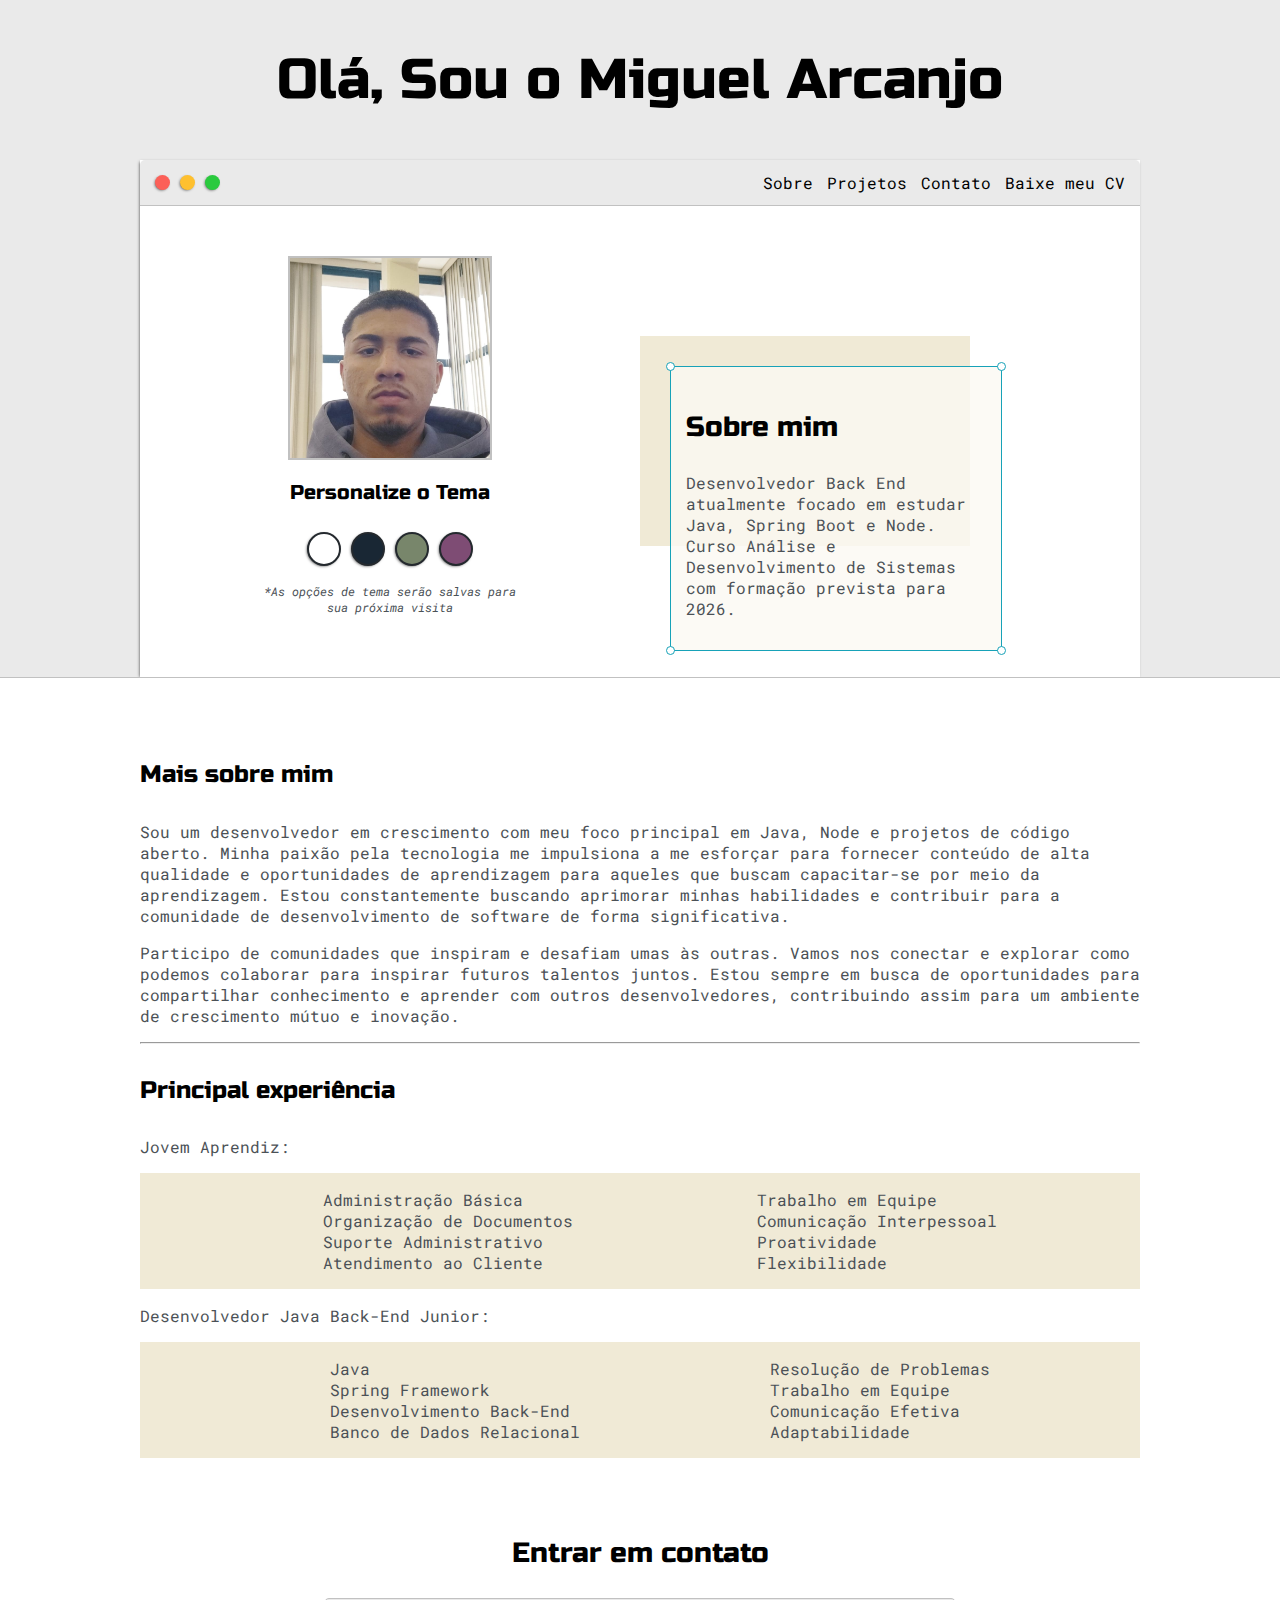
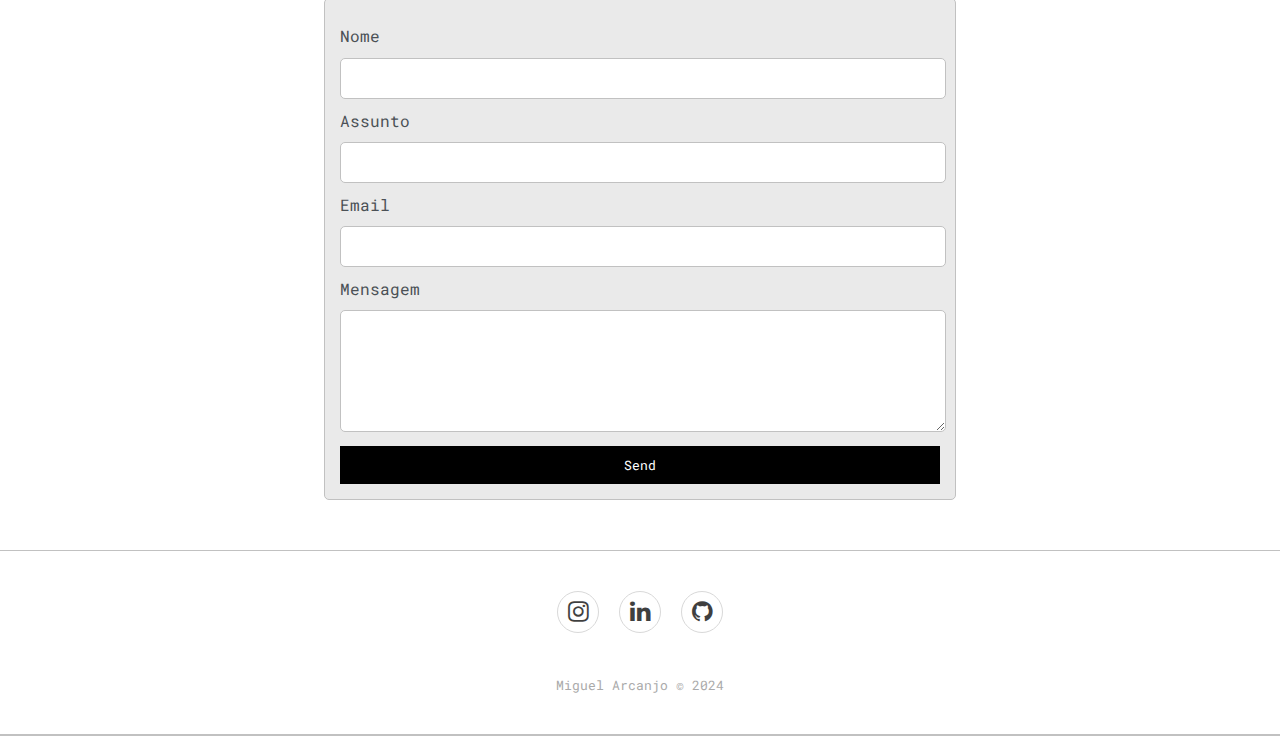
==== index.html @ 1c4c95e6 "portifolio-miguel" ====
<!DOCTYPE html>
<html lang="pt-br">
  <head>
    <title>Portifolio de Miguel</title>

    <meta
      name="description"
      content="Sou Miguel Arcanjo, um entusiasta da Tecnologia da Informação apaixonado por resolver desafios, de Brasil, São Paulo"
    />

    <meta
      name="viewport"
      charset="utf-8"
      content="width=device-width, initial-scale, maximum-scale=1, minimum-scale=1"
    />

    <link
      href="https://fonts.googleapis.com/css2?family=Russo+One&display=swap"
      rel="stylesheet"
    />
    <link
      href="https://fonts.googleapis.com/css2?family=Roboto+Mono:wght@500&family=Russo+One&display=swap"
      rel="stylesheet"
    />
    <link
      rel="stylesheet"
      href="https://cdnjs.cloudflare.com/ajax/libs/font-awesome/4.7.0/css/font-awesome.css"
    />
    <link rel="stylesheet" type="text/css" href="default.css" />
    <link id="theme-style" rel="stylesheet" type="text/css" href="" />
  </head>
  <body>
    <section class="s1">
      <div class="main-container">
        <div class="greeting-wrap">
          <h1>Olá, Sou o Miguel Arcanjo</h1>
        </div>
        <div class="intro-wrapper">
          <div class="nav-wrapper">
            <div class="dots-wrapper">
              <div id="dot-1" class="browser-dot"></div>
              <div id="dot-2" class="browser-dot"></div>
              <div id="dot-3" class="browser-dot"></div>
            </div>
            <ul id="navigation">
              <li><a href="#about-me">Sobre</a></li>
              <li><a href="post.html">Projetos</a></li>
              <li><a href="#contact">Contato</a></li>
              <li><a href="https://drive.google.com/file/d/1M2wW76JsYgZu7Hw4fvVJFkH48J44ClT0/view?usp=drive_link">Baixe meu CV</a></li>
            </ul>
          </div>
          <div class="left-column">
            <img id="profile-pik" src="images/miguel.png" alt="miguel" />
            <h5 style="text-align: center; line-height: 0">
              Personalize o Tema
            </h5>

            <div id="theme-option-wrapper">
              <div data-mode="light" id="light-mode" class="theme-dot"></div>
              <div data-mode="blue" id="blue-mode" class="theme-dot"></div>
              <div data-mode="green" id="green-mode" class="theme-dot"></div>
              <div data-mode="purple" id="purple-mode" class="theme-dot"></div>
            </div>
            <p id="settings-note">
              *As opções de tema serão salvas para<br />
              sua próxima visita
            </p>
          </div>
          <div class="right-column">
            <div id="preview-shadow">
              <div id="preview">
                <div id="corner-tl" class="corner"></div>
                <div id="corner-tr" class="corner"></div>
                <h3>Sobre mim</h3>
                <p>
                  Desenvolvedor Back End atualmente focado em estudar Java, Spring Boot e Node. Curso Análise e Desenvolvimento de Sistemas com formação prevista para 2026.
                </p>
                <div id="corner-br" class="corner"></div>
                <div id="corner-bl" class="corner"></div>
              </div>
            </div>
          </div>
        </div>
      </div>
    </section>
    <section class="s2">
      <div class="main-container">
        <div class="about-wrapper">
          <div class="about-me">
            <h4 id="about-me">Mais sobre mim</h4>
            <p>
              Sou um desenvolvedor em crescimento com meu foco principal em Java, Node e projetos de código aberto. Minha paixão pela tecnologia me impulsiona a me esforçar para fornecer conteúdo de alta qualidade e oportunidades de aprendizagem para aqueles que buscam capacitar-se por meio da aprendizagem. Estou constantemente buscando aprimorar minhas habilidades e contribuir para a comunidade de desenvolvimento de software de forma significativa.
            </p>
            <p>
              Participo de comunidades que inspiram e desafiam umas às outras. Vamos nos conectar e explorar como podemos colaborar para inspirar futuros talentos juntos. Estou sempre em busca de oportunidades para compartilhar conhecimento e aprender com outros desenvolvedores, contribuindo assim para um ambiente de crescimento mútuo e inovação.
            </p>
            <hr />
            <h4>Principal experiência</h4>
            <p>
             Jovem Aprendiz: <a target="_blank" href="" download></a>
            </p>
            <div id="skills">
              <ul>
                <li>Administração Básica</li>
                <li>Organização de Documentos</li>
                <li>Suporte Administrativo</li>
                <li>Atendimento ao Cliente</li>
              </ul>
              <ul>
                <li>Trabalho em Equipe</li>
                <li>Comunicação Interpessoal</li>
                <li>Proatividade</li>
                <li>Flexibilidade</li>
              </ul>
            </div>
            <p>
              Desenvolvedor Java Back-End Junior: <a target="_blank" href="" download></a>
            </p>
            <div id="skills">
              <ul>
                <li>Java</li>
                <li>Spring Framework</li>
                <li>Desenvolvimento Back-End</li>
                <li>Banco de Dados Relacional</li>
              </ul>
              <ul>
                <li>Resolução de Problemas</li>
                <li>Trabalho em Equipe</li>
                <li>Comunicação Efetiva</li>
                <li>Adaptabilidade</li>
              </ul>
            </div>
            
          </div>
        </div>
      </div>

    <section class="s2">
      <div class="main-container">
        <h3 id="contact" style="text-align: center">Entrar em contato</h3>

        <form
        id="contact-form"
        action="https://formspree.io/f/mrgnlyaw"
        method="POST"
        >
          <label>Nome</label>
          <input class="input-field" type="text" name="name" required />
        
          <label>Assunto</label>
          <input class="input-field" type="text" name="subject" />
        
          <label>Email</label>
          <input class="input-field" type="email" name="email" required />
        
          <label>Mensagem</label>
          <textarea class="input-field" name="message"></textarea>
        
          <input id="submit-btn" type="submit" value="Send" />
        </form>
      </div>
    </section>

    <section class="s2">
      <div class="footer-basic">
        <footer>
          <div class="social">
            <a target="_blank" href="https://www.instagram.com/migguel.aa?igsh=MWxiMmh4anJhNXljOQ=="
              ><i class="fa fa-instagram"></i
            ></a>
            <a
              target="_blank"
              href="https://www.linkedin.com/in/miguel-arcanjo-3a477723b/"
              ><i class="fa fa-linkedin"></i
            ></a>
            <a
              target="_blank"
              href="https://github.com/ArcanjoDev7"
              ><i class="fa fa-github"></i
            ></a>
          </div>
          <ul class="list-inline">
            <li class="list-inline-item">
          </ul>
          <p class="copyright">Miguel Arcanjo © 2024</p>
        </footer>
      </div>
    </section>
    <script type="text/javascript" src="script.js"></script>
  </body>
</html>
---- default.css ----
:root{
	--mainColor:#eaeaea;
	--secondaryColor:#fff;

	--borderColor:#c1c1c1;

	--mainText:black;
	--secondaryText:#4b5156;

	--themeDotBorder:#24292e;

	--previewShadow:#f0ead6;
	--previewBg:rgb(251, 249, 243, 0.8);

	--submitBtn: black;

}
html, body{
	padding: 0;
	margin: 0;
}

body *{
	transition: 0.3s;
}

h1, h2, h3, h4, h5, h6, strong{
	color: var(--mainText);
	font-family: 'Russo One', sans-serif;
	font-weight: 500;
}
p, li, span, label, input, textarea{
	color: var(--secondaryText);
	font-family: 'Roboto Mono', monospace;
}

a{
	text-decoration: none;
	color: #17a2b8;
}

ul{
	list-style: none;
}

h1{font-size: 56px;}
h2{font-size: 36px;}
h3{font-size: 28px;}
h4{font-size: 24px;}
h5{font-size: 20px;}
h6{font-size: 16px;}

.s1{
	background-color: var(--mainColor);
	border-bottom: 1px solid var(--borderColor);
	overflow: auto;
}

.s2{
	background-color: var(--secondaryColor);
	border-bottom: 1px solid var(--borderColor);
	overflow: auto;
}
.main-container{
	width: 1000px;
	margin: 0 auto;
}

.greeting-wrap{
	display: grid;
	text-align: center;
	align-content: center;
	min-height: 10em;
}

.intro-wrapper{
	background-color: var(--secondaryColor);
	border: 1px solid var(--borderColor)
	border-radius: 5px 5px 0 0;

	-webkit-box-shadow: 1px 1px 3px -1px rgba(0,0,0,0.75);
	-moz-box-shadow: -1px 1px 3px -1px rgba(0,0,0,0.75);
	box-shadow: -1px 1px 3px -1px rgba(0,0,0,0.75);
	/*box shadow generator*/
	display: grid;
	grid-template-columns: 1fr 1fr;
	grid-template-areas: 
	'nav-wrapper nav-wrapper'
	'left-column right-column'
	;
}

.nav-wrapper{
	grid-area: nav-wrapper;
	border-bottom: 1px solid var(--borderColor);
	display: flex;
	border-radius: 5px 5px 0 0;
	justify-content: space-between;
	align-items: center;
	background-color: var(--mainColor)
}

#navigation a{
	color: var(--mainText)
}

.dots-wrapper{
	display: flex;
	padding: 10px;
}

.browser-dot{
	background-color: black;
	height: 15px;
	width: 15px;
	border-radius: 50%;
	margin: 5px;
	-webkit-box-shadow: 1px 1px 3px -1px rgba(0,0,0,0.75);
	-moz-box-shadow: -1px 1px 3px -1px rgba(0,0,0,0.75);
	box-shadow: -1px 1px 3px -1px rgba(0,0,0,0.75);
}

#dot-1{
	background-color: #fc6058;
}

#dot-2{
	background-color: #fec02f;
}

#dot-3{
	background-color: #2aca3e;
}

#navigation{
	margin: 0;
	padding: 10px;
}

#navigation li{
	display: inline-block;
	margin-right: 5px;
	margin-left: 5px;  
}

.left-column{
	grid-area: left-column;
	padding-top: 50px;
	padding-bottom: 50px;
}

#profile-pik{
	display: block;
	margin: 0 auto;
	height: 200px;
	width: 200px;
	object-fit: cover;
	border: 2px solid var(--borderColor)
}

#theme-option-wrapper{
	display: flex;
	justify-content: center;
}

.theme-dot{
	height: 30px;
	width: 30px;
	background-color: black;
	border-radius: 50%;
	margin: 5px;
	border: 2px solid var(--themeDotBorder); 

	-webkit-box-shadow: 1px 1px 3px -1px rgba(0,0,0,0.75);
	-moz-box-shadow: -1px 1px 3px -1px rgba(0,0,0,0.75);
	box-shadow: -1px 1px 3px -1px rgba(0,0,0,0.75);
	cursor: pointer;
}

.theme-dot:hover{
	border-width: 5px;
}

#light-mode{
	background-color: #fff;
}

#blue-mode{
	background-color: #192734;
}

#green-mode{
	background-color: #78866b;
}

#purple-mode{
	background-color: #7e4c74;
}

#settings-note{
	font-size: 12px;
	font-style: italic;
	text-align: center;
}

.right-column{
	grid-area: right-column;
	display: grid;
	align-content: center;
	padding-top: 50px;
	padding-bottom: 50px;
}

#preview{
	width: 300px;
	border: 1.5px solid #17a2b8;
	background-color: var(--previewBg);
	padding: 15px;
	position: relative;
}

#preview-shadow{
	background-color: var(--previewShadow);
	width: 300px;
	height: 180px;
	padding-left: 30px;
	padding-top: 30px;
}

.corner{
	width: 7px;
	height: 7px;
	border-radius: 50%;
	border: 1.5px solid #17a2b8;
	background-color: #fff;
	position: absolute;
}

#corner-tl{
	top: -5px;
	left: -5px;
}

#corner-tr{
	top: -5px;
	right: -5px;
}

#corner-br{
	bottom: -5px;
	right: -5px;
}

#corner-bl{
	bottom: -5px;
	left: -5px;
}

.about-wrapper{
	display: grid;
	grid-template-columns: repeat(auto-fit, minmax(320px, 1fr)); 
	padding-bottom: 50px;
	padding-top: 50px;
	gap:100px;
}

#skills{
	display: flex;
	justify-content: space-evenly;
	background-color: var(--previewShadow);
}

.social-links{
	display: grid;
	align-content: center;
	text-align: center;
}

#social-image{
	width: 100%;
}

.post-wrapper{
	display: grid;
	grid-template-columns: repeat(auto-fit, 320px);
	gap: 20px;
	justify-content: center;
	padding-top: 50px;
	padding-bottom: 50px;
}

.post{
	border:1px solid var(--borderColor);
	-webkit-box-shadow: 1px 1px 3px -1px rgba(0,0,0,0.75);
	-moz-box-shadow: -1px 1px 3px -1px rgba(0,0,0,0.75);
	box-shadow: -1px 1px 3px -1px rgba(0,0,0,0.75);
}

.post-preview{
	background-color: #fff;
	padding: 15px;
}

.post-title{
	color: black;
	margin: 0;
}

.post-intro{
	color: #4b5156;
	font-size: 14px;
	white-space: nowrap;
    overflow: hidden !important;
    text-overflow: ellipsis;
}

.thumbnail{
	width: 100%;
	height: 180px;
	display: block;
	object-fit: cover;
}

#contact-form{
	display: block;
	max-width: 600px;
	margin: 0 auto;
	border: 1px solid var(--borderColor);
	padding: 15px;
	border-radius: 5px;
	background-color: var(--mainColor);
	margin-bottom: 50px;
}

#contact-form label{
	line-height: 2.7em;
}

#contact-form textarea{
	min-height: 100px;
	font-size: 14px;
}

.input-field{
	width: 100%;
	padding-top: 10px;
	padding-bottom:10px; 
	background-color: var(--secondaryColor);
	border-radius: 5px;
	border:1px solid var(--borderColor);
	font-size: 14px;
}

#submit-btn{
	margin-top: 10px;
	width: 100%;
	padding-top: 10px;
	padding-bottom: 10px;
	color: #fff;
	background-color: var(--submitBtn);
	border:none;
}

@media screen and (max-width: 1000px){
	.main-container{
		width: 95%;
	}
}

@media screen and (max-width: 800px){
	.intro-wrapper{
		grid-template-columns: 1fr;
		grid-template-areas: 
		'nav-wrapper'
		'left-column'
		'right-column'
		;
	}
	.right-column{
		justify-content: center;
	}
}
/*------Footer------*/
.footer-basic {
	padding:40px 0;
  }
  
  .footer-basic ul {
	padding:0;
	list-style:none;
	text-align:center;
	font-size:18px;
	line-height:1.6;
	margin-bottom:0;
  }
  
  .footer-basic li {
	padding:0 10px;
  }
  
  .footer-basic ul a {
	color:inherit;
	text-decoration:none;
	opacity:0.8;
  }
  
  .footer-basic ul a:hover {
	opacity:1;
  }
  
  .footer-basic .social {
	text-align:center;
	padding-bottom:25px;
  }
  
  .footer-basic .social > a {
	font-size:24px;
	width:40px;
	height:40px;
	line-height:40px;
	display:inline-block;
	text-align:center;
	border-radius:50%;
	border:1px solid #ccc;
	margin:0 8px;
	color:inherit;
	opacity:0.75;
  }
 
  .footer-basic .social > a:hover {
	opacity:0.9;
  }
  
  .footer-basic .copyright {
	margin-top:15px;
	text-align:center;
	font-size:13px;
	color:#aaa;
	margin-bottom:0;
  }
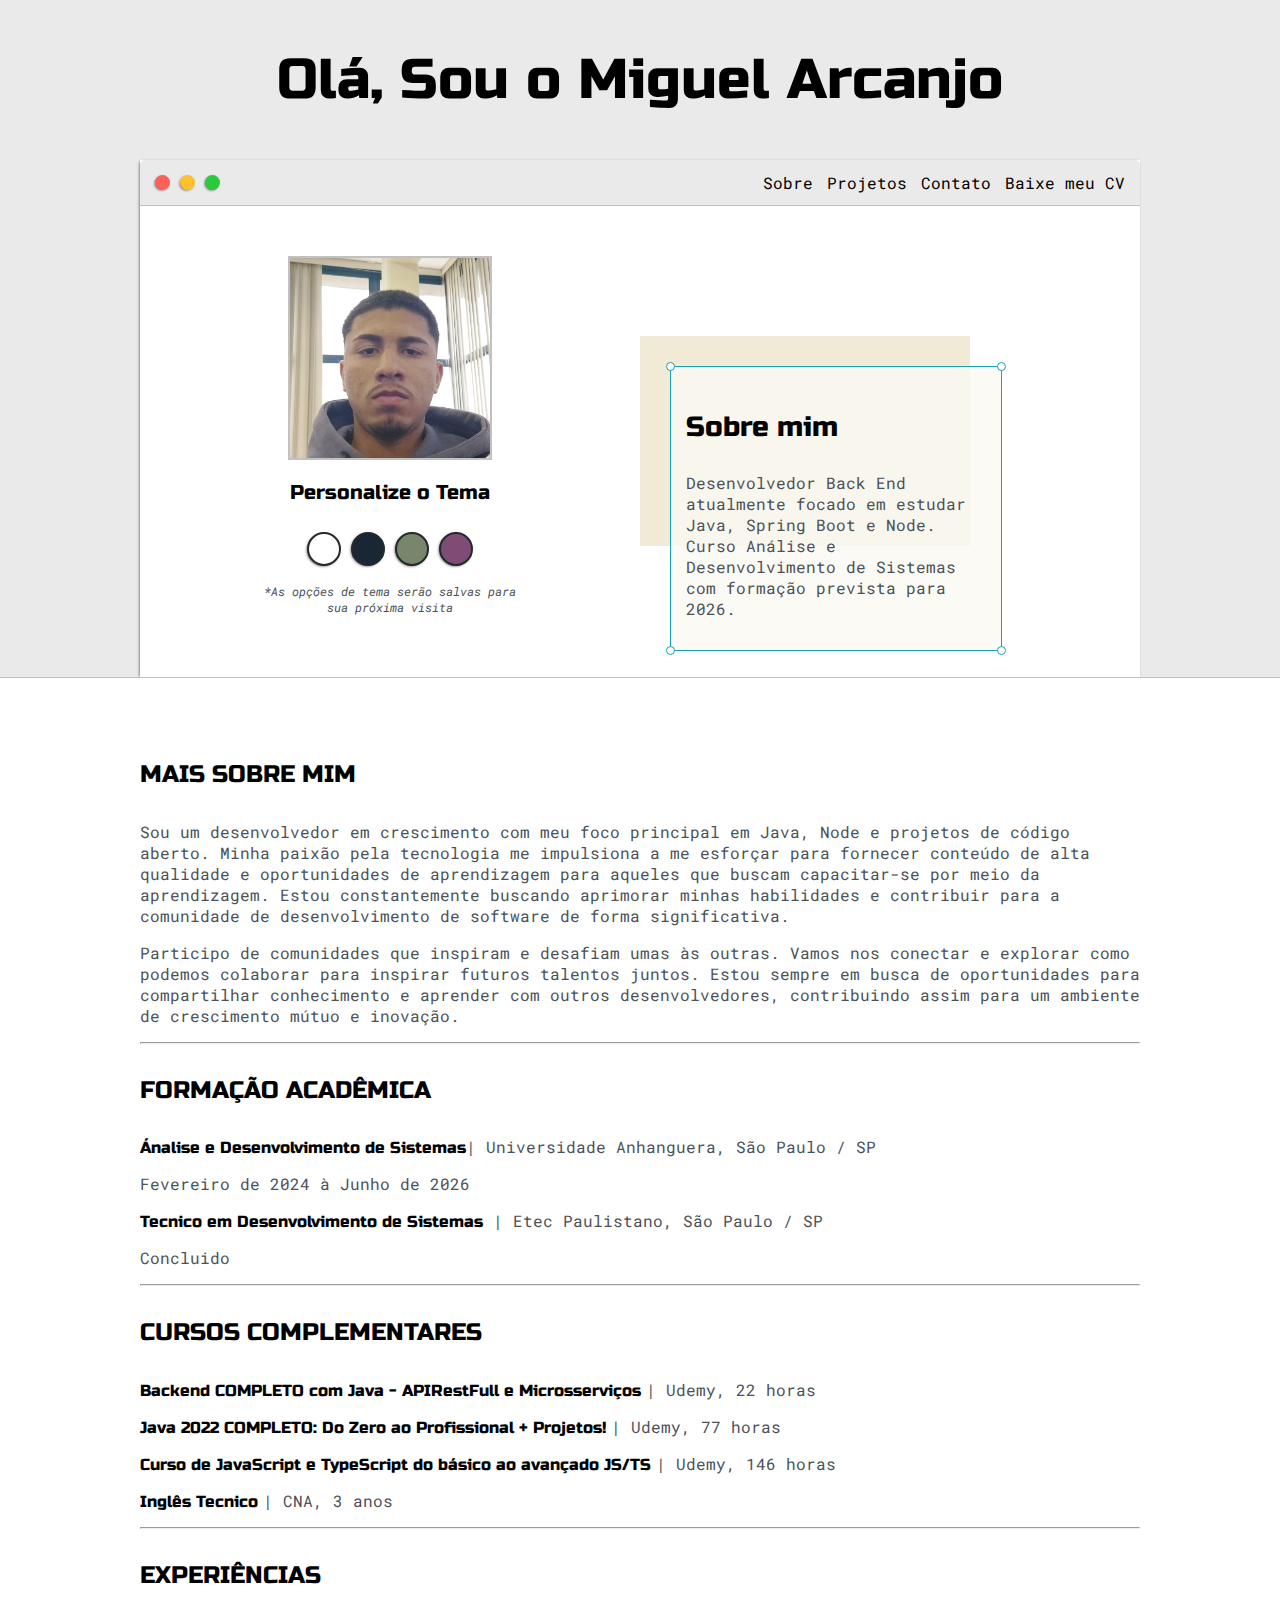
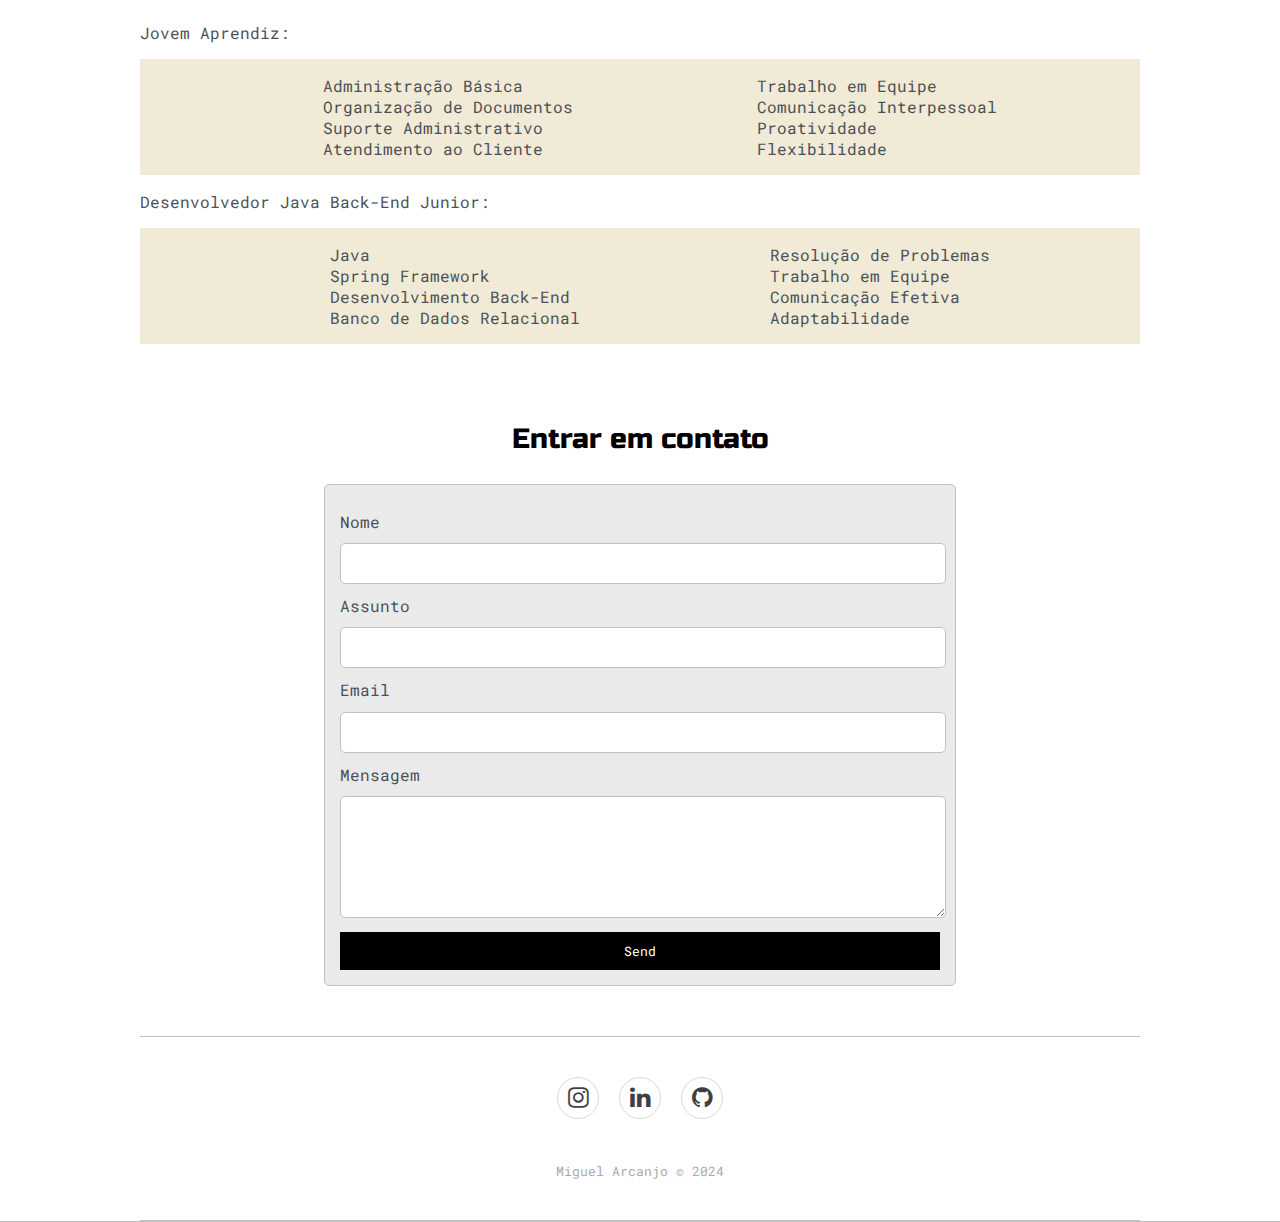
==== commit 492bb5e2: "atualização de cursos complementarios" ====
--- a/index.html
+++ b/index.html
@@ -87,7 +87,7 @@
       <div class="main-container">
         <div class="about-wrapper">
           <div class="about-me">
-            <h4 id="about-me">Mais sobre mim</h4>
+            <h4 id="about-me">MAIS SOBRE MIM</h4>
             <p>
               Sou um desenvolvedor em crescimento com meu foco principal em Java, Node e projetos de código aberto. Minha paixão pela tecnologia me impulsiona a me esforçar para fornecer conteúdo de alta qualidade e oportunidades de aprendizagem para aqueles que buscam capacitar-se por meio da aprendizagem. Estou constantemente buscando aprimorar minhas habilidades e contribuir para a comunidade de desenvolvimento de software de forma significativa.
             </p>
@@ -95,7 +95,38 @@
               Participo de comunidades que inspiram e desafiam umas às outras. Vamos nos conectar e explorar como podemos colaborar para inspirar futuros talentos juntos. Estou sempre em busca de oportunidades para compartilhar conhecimento e aprender com outros desenvolvedores, contribuindo assim para um ambiente de crescimento mútuo e inovação.
             </p>
             <hr />
-            <h4>Principal experiência</h4>
+            <div class="about-me">
+              <h4 id="about-me">FORMAÇÃO ACADÊMICA</h4>
+              <div><p><strong>Ánalise e Desenvolvimento de Sistemas</strong>| Universidade Anhanguera,
+                São Paulo / SP</p>
+              </div>
+              <div><p>Fevereiro de 2024 à Junho de 2026</p></div>
+              <div><p><strong>Tecnico em Desenvolvimento de Sistemas</strong> | Etec Paulistano,
+                São Paulo / SP</p>
+              </div>
+              <div><p>Concluido</p></div>
+              <hr />
+
+              <h4 id="about-me">CURSOS COMPLEMENTARES</h4>
+              <div><p><strong>Backend COMPLETO com Java - APIRestFull e Microsserviços
+              </strong>| Udemy,
+              22 horas</p>
+              </div>
+              <div><p><strong>Java 2022 COMPLETO: Do Zero ao Profissional + Projetos!
+              </strong> | Udemy,
+              77 horas</p>
+              </div>
+              <div><p><strong>Curso de JavaScript e TypeScript do básico ao avançado JS/TS
+              </strong> | Udemy,
+              146 horas</p>
+              </div>
+              <div><p><strong>Inglês Tecnico
+              </strong> | CNA,
+              3 anos</p>
+              </div>
+              <hr />
+
+            <h4>EXPERIÊNCIAS</h4>
             <p>
              Jovem Aprendiz: <a target="_blank" href="" download></a>
             </p>
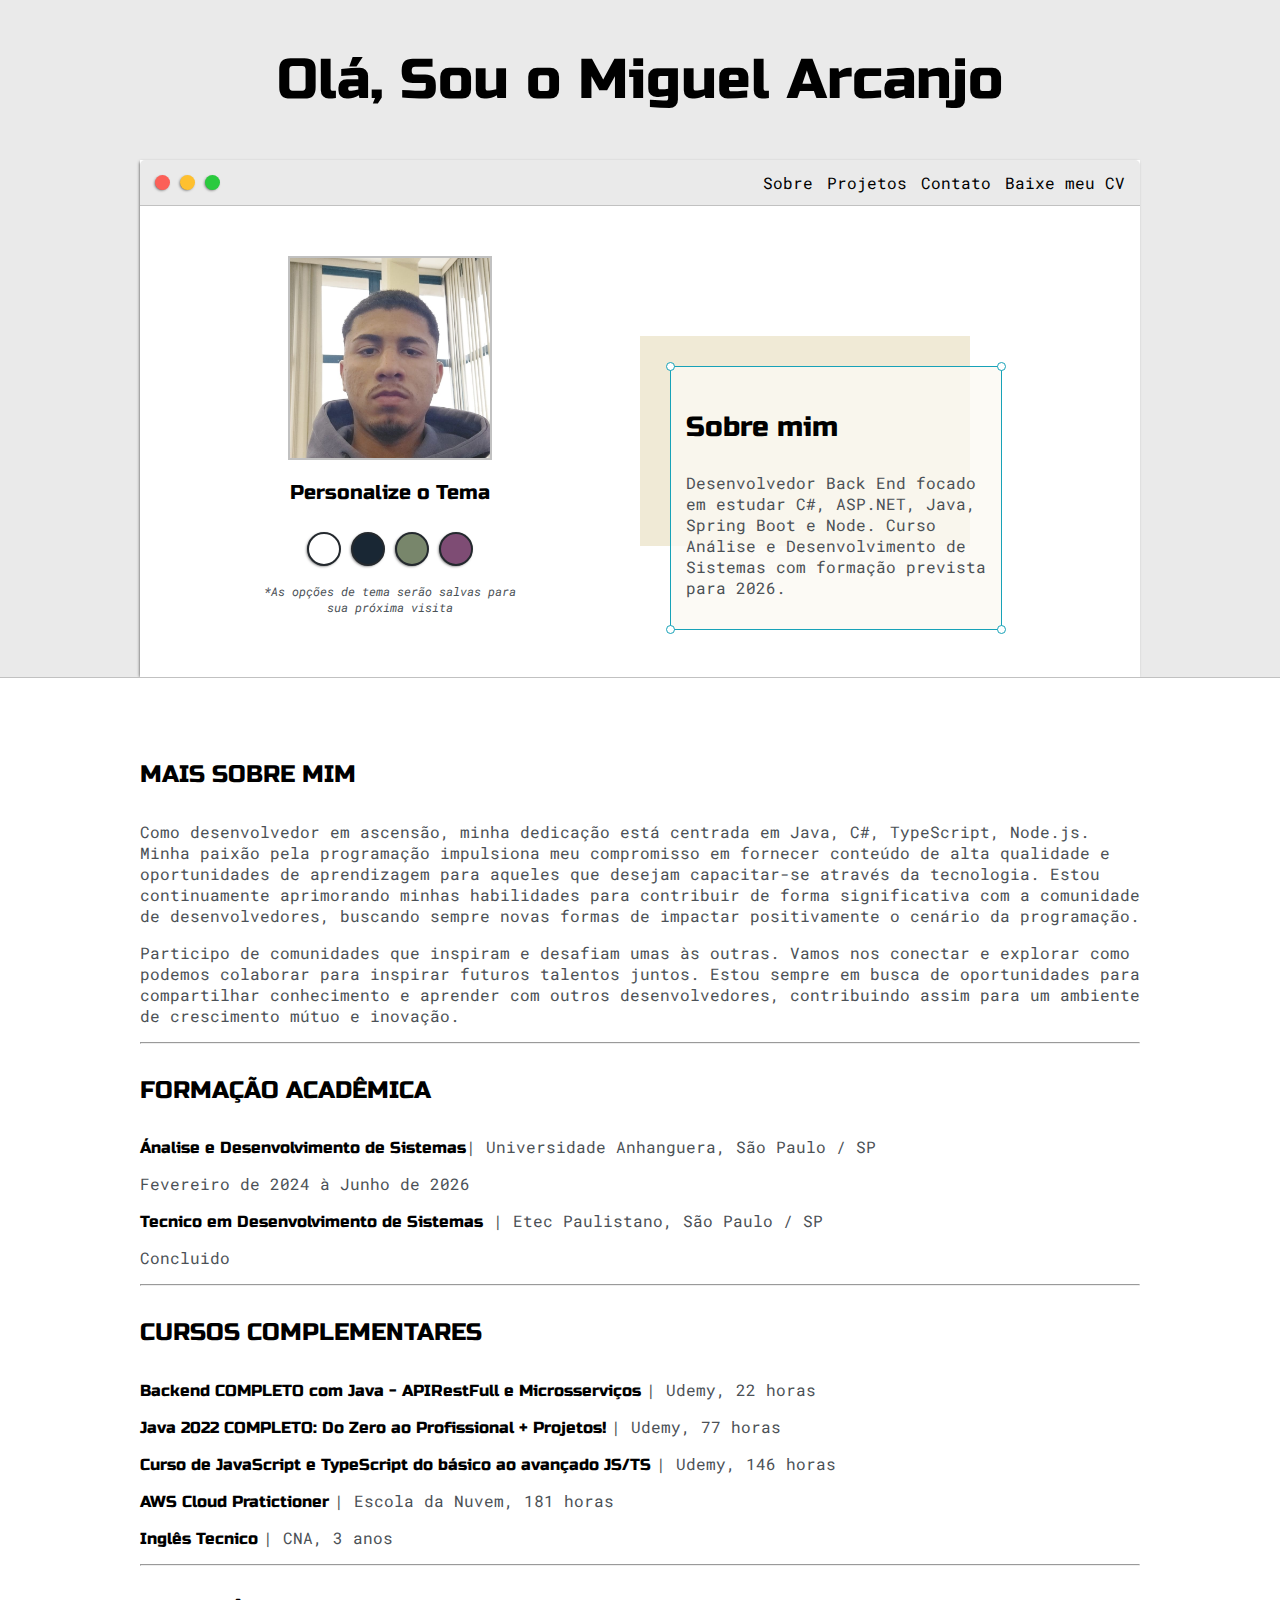
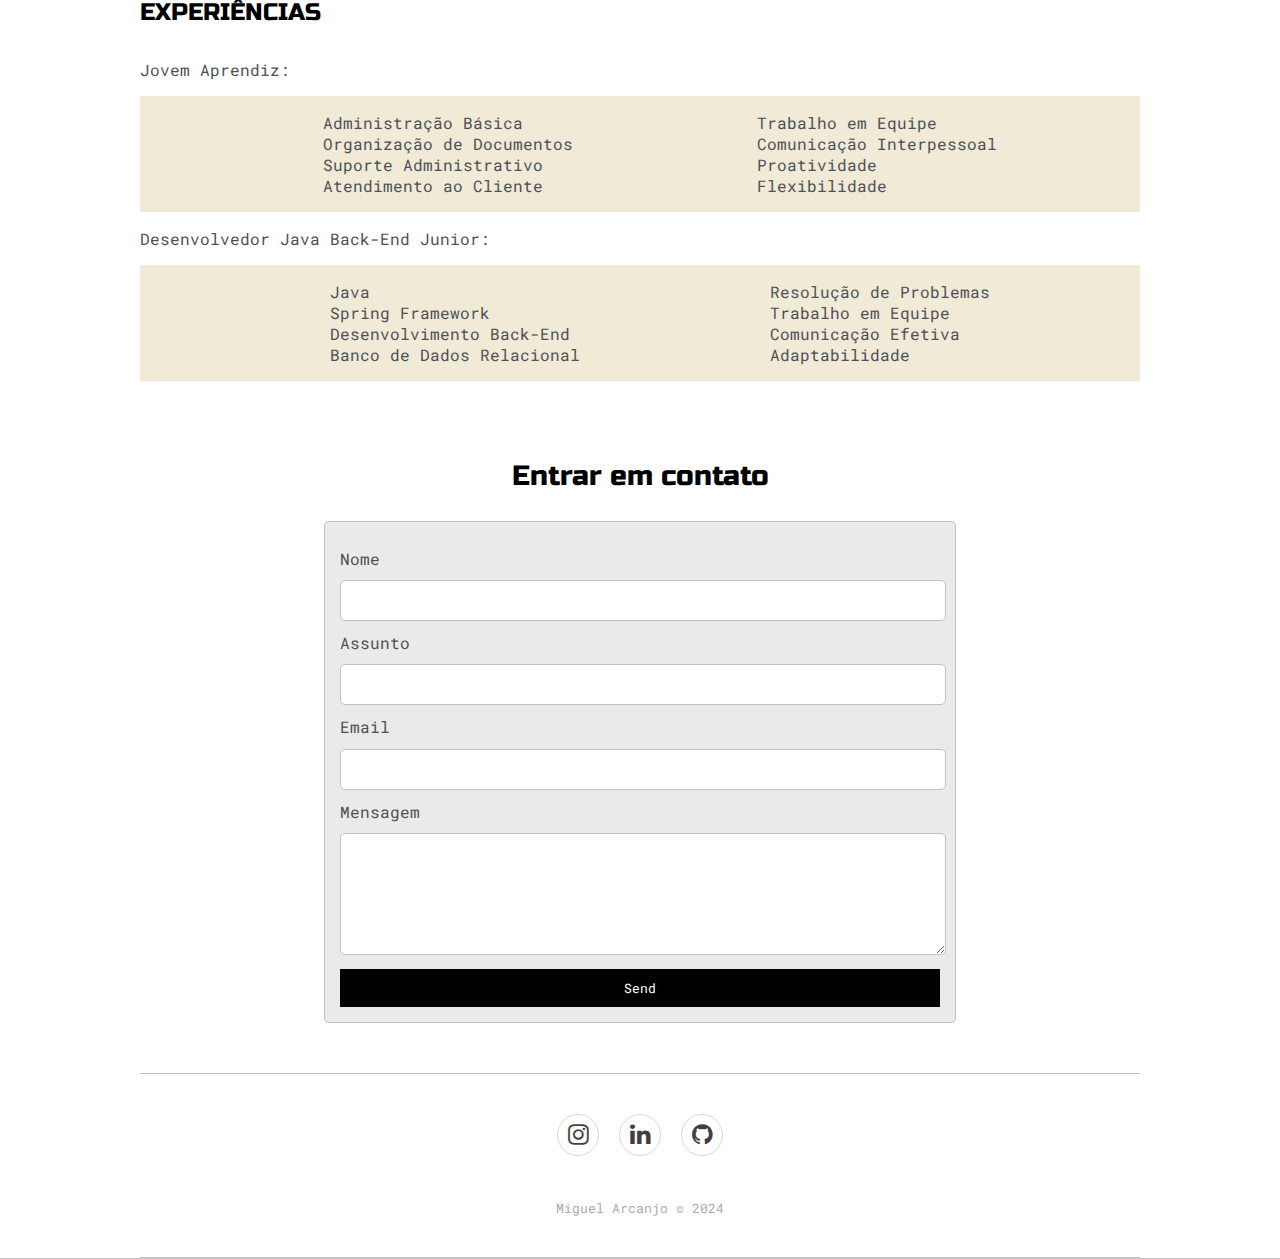
==== commit ac9aa2c9: "melhorias e detalhes" ====
--- a/index.html
+++ b/index.html
@@ -1,134 +1,147 @@
 <!DOCTYPE html>
 <html lang="pt-br">
-  <head>
-    <title>Portifolio de Miguel</title>
-
-    <meta
-      name="description"
-      content="Sou Miguel Arcanjo, um entusiasta da Tecnologia da Informação apaixonado por resolver desafios, de Brasil, São Paulo"
-    />
-
-    <meta
-      name="viewport"
-      charset="utf-8"
-      content="width=device-width, initial-scale, maximum-scale=1, minimum-scale=1"
-    />
-
-    <link
-      href="https://fonts.googleapis.com/css2?family=Russo+One&display=swap"
-      rel="stylesheet"
-    />
-    <link
-      href="https://fonts.googleapis.com/css2?family=Roboto+Mono:wght@500&family=Russo+One&display=swap"
-      rel="stylesheet"
-    />
-    <link
-      rel="stylesheet"
-      href="https://cdnjs.cloudflare.com/ajax/libs/font-awesome/4.7.0/css/font-awesome.css"
-    />
-    <link rel="stylesheet" type="text/css" href="default.css" />
-    <link id="theme-style" rel="stylesheet" type="text/css" href="" />
-  </head>
-  <body>
-    <section class="s1">
-      <div class="main-container">
-        <div class="greeting-wrap">
-          <h1>Olá, Sou o Miguel Arcanjo</h1>
-        </div>
-        <div class="intro-wrapper">
-          <div class="nav-wrapper">
-            <div class="dots-wrapper">
-              <div id="dot-1" class="browser-dot"></div>
-              <div id="dot-2" class="browser-dot"></div>
-              <div id="dot-3" class="browser-dot"></div>
-            </div>
-            <ul id="navigation">
-              <li><a href="#about-me">Sobre</a></li>
-              <li><a href="post.html">Projetos</a></li>
-              <li><a href="#contact">Contato</a></li>
-              <li><a href="https://drive.google.com/file/d/1M2wW76JsYgZu7Hw4fvVJFkH48J44ClT0/view?usp=drive_link">Baixe meu CV</a></li>
-            </ul>
-          </div>
-          <div class="left-column">
-            <img id="profile-pik" src="images/miguel.png" alt="miguel" />
-            <h5 style="text-align: center; line-height: 0">
-              Personalize o Tema
-            </h5>
-
-            <div id="theme-option-wrapper">
-              <div data-mode="light" id="light-mode" class="theme-dot"></div>
-              <div data-mode="blue" id="blue-mode" class="theme-dot"></div>
-              <div data-mode="green" id="green-mode" class="theme-dot"></div>
-              <div data-mode="purple" id="purple-mode" class="theme-dot"></div>
-            </div>
-            <p id="settings-note">
-              *As opções de tema serão salvas para<br />
-              sua próxima visita
-            </p>
-          </div>
-          <div class="right-column">
-            <div id="preview-shadow">
-              <div id="preview">
-                <div id="corner-tl" class="corner"></div>
-                <div id="corner-tr" class="corner"></div>
-                <h3>Sobre mim</h3>
-                <p>
-                  Desenvolvedor Back End atualmente focado em estudar Java, Spring Boot e Node. Curso Análise e Desenvolvimento de Sistemas com formação prevista para 2026.
-                </p>
-                <div id="corner-br" class="corner"></div>
-                <div id="corner-bl" class="corner"></div>
-              </div>
-            </div>
-          </div>
-        </div>
+
+<head>
+  <title>Portifolio de Miguel</title>
+
+  <meta name="description"
+    content="Sou Miguel Arcanjo, um entusiasta da Tecnologia da Informação apaixonado por resolver desafios, de Brasil, São Paulo" />
+
+  <meta name="viewport" charset="utf-8" content="width=device-width, initial-scale, maximum-scale=1, minimum-scale=1" />
+
+  <link href="https://fonts.googleapis.com/css2?family=Russo+One&display=swap" rel="stylesheet" />
+  <link href="https://fonts.googleapis.com/css2?family=Roboto+Mono:wght@500&family=Russo+One&display=swap"
+    rel="stylesheet" />
+  <link rel="stylesheet" href="https://cdnjs.cloudflare.com/ajax/libs/font-awesome/4.7.0/css/font-awesome.css" />
+  <link rel="stylesheet" type="text/css" href="default.css" />
+  <link id="theme-style" rel="stylesheet" type="text/css" href="" />
+</head>
+
+<body>
+  <section class="s1">
+    <div class="main-container">
+      <div class="greeting-wrap">
+        <h1>Olá, Sou o Miguel Arcanjo</h1>
       </div>
-    </section>
-    <section class="s2">
-      <div class="main-container">
-        <div class="about-wrapper">
+      <div class="intro-wrapper">
+        <div class="nav-wrapper">
+          <div class="dots-wrapper">
+            <div id="dot-1" class="browser-dot"></div>
+            <div id="dot-2" class="browser-dot"></div>
+            <div id="dot-3" class="browser-dot"></div>
+          </div>
+          <ul id="navigation">
+            <li><a href="#about-me">Sobre</a></li>
+            <li><a href="post.html">Projetos</a></li>
+            <li><a href="#contact">Contato</a></li>
+            <li><a href="https://drive.google.com/file/d/1mJJMy4lzLRPpBZwhTYYZC_dVr-5gqg54/view?usp=drive_link">Baixe
+                meu CV</a></li>
+          </ul>
+        </div>
+        <div class="left-column">
+          <img id="profile-pik" src="images/miguel.png" alt="miguel" />
+          <h5 style="text-align: center; line-height: 0">
+            Personalize o Tema
+          </h5>
+
+          <div id="theme-option-wrapper">
+            <div data-mode="light" id="light-mode" class="theme-dot"></div>
+            <div data-mode="blue" id="blue-mode" class="theme-dot"></div>
+            <div data-mode="green" id="green-mode" class="theme-dot"></div>
+            <div data-mode="purple" id="purple-mode" class="theme-dot"></div>
+          </div>
+          <p id="settings-note">
+            *As opções de tema serão salvas para<br />
+            sua próxima visita
+          </p>
+        </div>
+        <div class="right-column">
+          <div id="preview-shadow">
+            <div id="preview">
+              <div id="corner-tl" class="corner"></div>
+              <div id="corner-tr" class="corner"></div>
+              <h3>Sobre mim</h3>
+              <p>
+                Desenvolvedor Back End focado em estudar C#, ASP.NET, Java, Spring Boot e Node. Curso Análise e
+                Desenvolvimento de
+                Sistemas com formação prevista para 2026.
+              </p>
+              <div id="corner-br" class="corner"></div>
+              <div id="corner-bl" class="corner"></div>
+            </div>
+          </div>
+        </div>
+      </div>
+    </div>
+  </section>
+  <section class="s2">
+    <div class="main-container">
+      <div class="about-wrapper">
+        <div class="about-me">
+          <h4 id="about-me">MAIS SOBRE MIM</h4>
+          <p>
+            Como desenvolvedor em ascensão, minha dedicação está centrada em Java, C#, TypeScript, Node.js. Minha paixão
+            pela programação impulsiona meu compromisso em fornecer conteúdo de alta qualidade e oportunidades de
+            aprendizagem para aqueles que desejam capacitar-se através da tecnologia. Estou
+            continuamente aprimorando minhas habilidades para contribuir de forma significativa com a comunidade de
+            desenvolvedores, buscando sempre novas formas de impactar positivamente o cenário da programação.
+          </p>
+          <p>
+            Participo de comunidades que inspiram e desafiam umas às outras. Vamos nos conectar e explorar como podemos
+            colaborar para inspirar futuros talentos juntos. Estou sempre em busca de oportunidades para compartilhar
+            conhecimento e aprender com outros desenvolvedores, contribuindo assim para um ambiente de crescimento mútuo
+            e inovação.
+          </p>
+          <hr />
           <div class="about-me">
-            <h4 id="about-me">MAIS SOBRE MIM</h4>
-            <p>
-              Sou um desenvolvedor em crescimento com meu foco principal em Java, Node e projetos de código aberto. Minha paixão pela tecnologia me impulsiona a me esforçar para fornecer conteúdo de alta qualidade e oportunidades de aprendizagem para aqueles que buscam capacitar-se por meio da aprendizagem. Estou constantemente buscando aprimorar minhas habilidades e contribuir para a comunidade de desenvolvimento de software de forma significativa.
-            </p>
-            <p>
-              Participo de comunidades que inspiram e desafiam umas às outras. Vamos nos conectar e explorar como podemos colaborar para inspirar futuros talentos juntos. Estou sempre em busca de oportunidades para compartilhar conhecimento e aprender com outros desenvolvedores, contribuindo assim para um ambiente de crescimento mútuo e inovação.
-            </p>
+            <h4 id="about-me">FORMAÇÃO ACADÊMICA</h4>
+            <div>
+              <p><strong>Ánalise e Desenvolvimento de Sistemas</strong>| Universidade Anhanguera,
+                São Paulo / SP</p>
+            </div>
+            <div>
+              <p>Fevereiro de 2024 à Junho de 2026</p>
+            </div>
+            <div>
+              <p><strong>Tecnico em Desenvolvimento de Sistemas</strong> | Etec Paulistano,
+                São Paulo / SP</p>
+            </div>
+            <div>
+              <p>Concluido</p>
+            </div>
             <hr />
-            <div class="about-me">
-              <h4 id="about-me">FORMAÇÃO ACADÊMICA</h4>
-              <div><p><strong>Ánalise e Desenvolvimento de Sistemas</strong>| Universidade Anhanguera,
-                São Paulo / SP</p>
-              </div>
-              <div><p>Fevereiro de 2024 à Junho de 2026</p></div>
-              <div><p><strong>Tecnico em Desenvolvimento de Sistemas</strong> | Etec Paulistano,
-                São Paulo / SP</p>
-              </div>
-              <div><p>Concluido</p></div>
-              <hr />
-
-              <h4 id="about-me">CURSOS COMPLEMENTARES</h4>
-              <div><p><strong>Backend COMPLETO com Java - APIRestFull e Microsserviços
-              </strong>| Udemy,
-              22 horas</p>
-              </div>
-              <div><p><strong>Java 2022 COMPLETO: Do Zero ao Profissional + Projetos!
-              </strong> | Udemy,
-              77 horas</p>
-              </div>
-              <div><p><strong>Curso de JavaScript e TypeScript do básico ao avançado JS/TS
-              </strong> | Udemy,
-              146 horas</p>
-              </div>
-              <div><p><strong>Inglês Tecnico
-              </strong> | CNA,
-              3 anos</p>
-              </div>
-              <hr />
+
+            <h4 id="about-me">CURSOS COMPLEMENTARES</h4>
+            <div>
+              <p><strong>Backend COMPLETO com Java - APIRestFull e Microsserviços
+                </strong>| Udemy,
+                22 horas</p>
+            </div>
+            <div>
+              <p><strong>Java 2022 COMPLETO: Do Zero ao Profissional + Projetos!
+                </strong> | Udemy,
+                77 horas</p>
+            </div>
+            <div>
+              <p><strong>Curso de JavaScript e TypeScript do básico ao avançado JS/TS
+                </strong> | Udemy,
+                146 horas</p>
+            </div>
+            <div>
+              <p><strong>AWS Cloud Pratictioner
+                </strong> | Escola da Nuvem,
+                181 horas</p>
+            </div>
+            <div>
+              <p><strong>Inglês Tecnico
+                </strong> | CNA,
+                3 anos</p>
+            </div>
+            <hr />
 
             <h4>EXPERIÊNCIAS</h4>
             <p>
-             Jovem Aprendiz: <a target="_blank" href="" download></a>
+              Jovem Aprendiz: <a target="_blank" href="" download></a>
             </p>
             <div id="skills">
               <ul>
@@ -161,62 +174,51 @@
                 <li>Adaptabilidade</li>
               </ul>
             </div>
-            
+
           </div>
         </div>
       </div>
 
-    <section class="s2">
-      <div class="main-container">
-        <h3 id="contact" style="text-align: center">Entrar em contato</h3>
-
-        <form
-        id="contact-form"
-        action="https://formspree.io/f/mrgnlyaw"
-        method="POST"
-        >
-          <label>Nome</label>
-          <input class="input-field" type="text" name="name" required />
-        
-          <label>Assunto</label>
-          <input class="input-field" type="text" name="subject" />
-        
-          <label>Email</label>
-          <input class="input-field" type="email" name="email" required />
-        
-          <label>Mensagem</label>
-          <textarea class="input-field" name="message"></textarea>
-        
-          <input id="submit-btn" type="submit" value="Send" />
-        </form>
-      </div>
-    </section>
-
-    <section class="s2">
-      <div class="footer-basic">
-        <footer>
-          <div class="social">
-            <a target="_blank" href="https://www.instagram.com/migguel.aa?igsh=MWxiMmh4anJhNXljOQ=="
-              ><i class="fa fa-instagram"></i
-            ></a>
-            <a
-              target="_blank"
-              href="https://www.linkedin.com/in/miguel-arcanjo-3a477723b/"
-              ><i class="fa fa-linkedin"></i
-            ></a>
-            <a
-              target="_blank"
-              href="https://github.com/ArcanjoDev7"
-              ><i class="fa fa-github"></i
-            ></a>
-          </div>
-          <ul class="list-inline">
-            <li class="list-inline-item">
-          </ul>
-          <p class="copyright">Miguel Arcanjo © 2024</p>
-        </footer>
-      </div>
-    </section>
-    <script type="text/javascript" src="script.js"></script>
-  </body>
-</html>
+      <section class="s2">
+        <div class="main-container">
+          <h3 id="contact" style="text-align: center">Entrar em contato</h3>
+
+          <form id="contact-form" action="https://formspree.io/f/mrgnlyaw" method="POST">
+            <label>Nome</label>
+            <input class="input-field" type="text" name="name" required />
+
+            <label>Assunto</label>
+            <input class="input-field" type="text" name="subject" />
+
+            <label>Email</label>
+            <input class="input-field" type="email" name="email" required />
+
+            <label>Mensagem</label>
+            <textarea class="input-field" name="message"></textarea>
+
+            <input id="submit-btn" type="submit" value="Send" />
+          </form>
+        </div>
+      </section>
+
+      <section class="s2">
+        <div class="footer-basic">
+          <footer>
+            <div class="social">
+              <a target="_blank" href="https://www.instagram.com/migguel.aa?igsh=MWxiMmh4anJhNXljOQ=="><i
+                  class="fa fa-instagram"></i></a>
+              <a target="_blank" href="https://www.linkedin.com/in/miguel-arcanjo-3a477723b/"><i
+                  class="fa fa-linkedin"></i></a>
+              <a target="_blank" href="https://github.com/ArcanjoDev7"><i class="fa fa-github"></i></a>
+            </div>
+            <ul class="list-inline">
+              <li class="list-inline-item">
+            </ul>
+            <p class="copyright">Miguel Arcanjo © 2024</p>
+          </footer>
+        </div>
+      </section>
+      <script type="text/javascript" src="script.js"></script>
+</body>
+
+</html>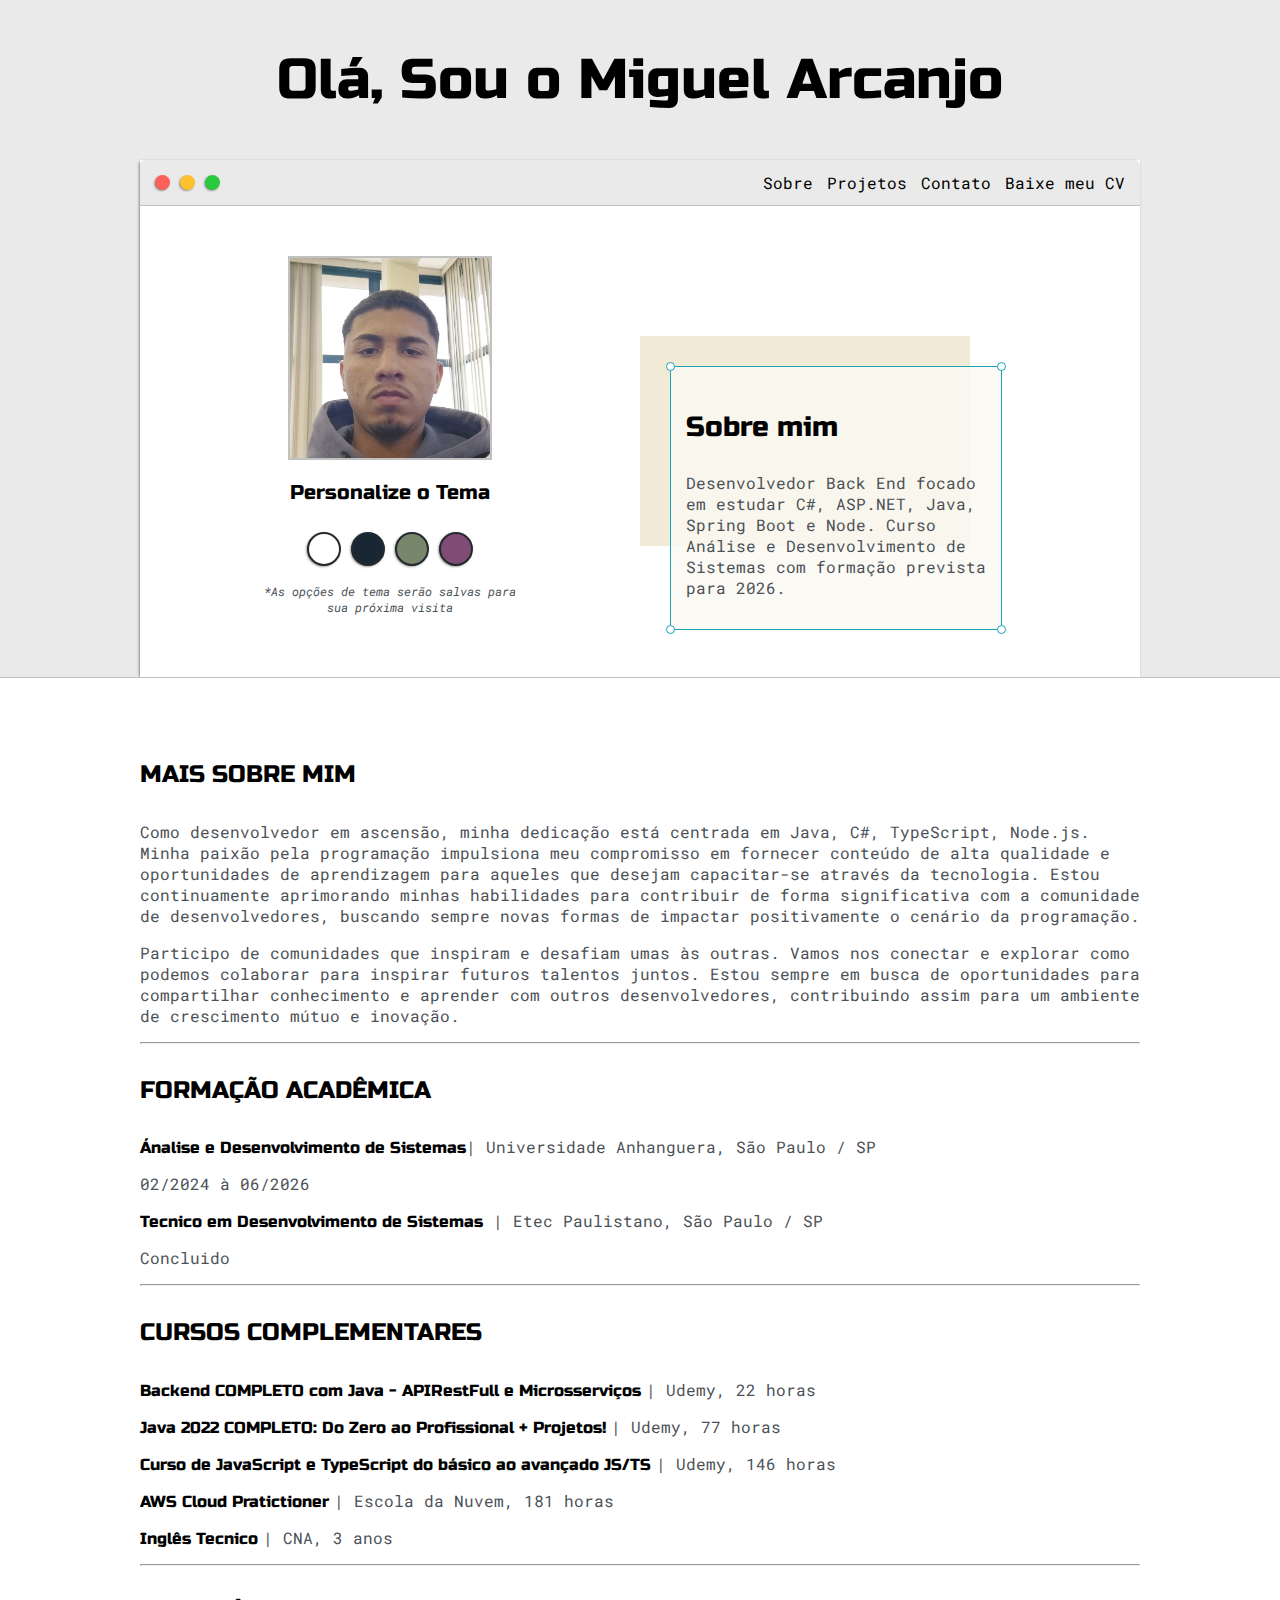
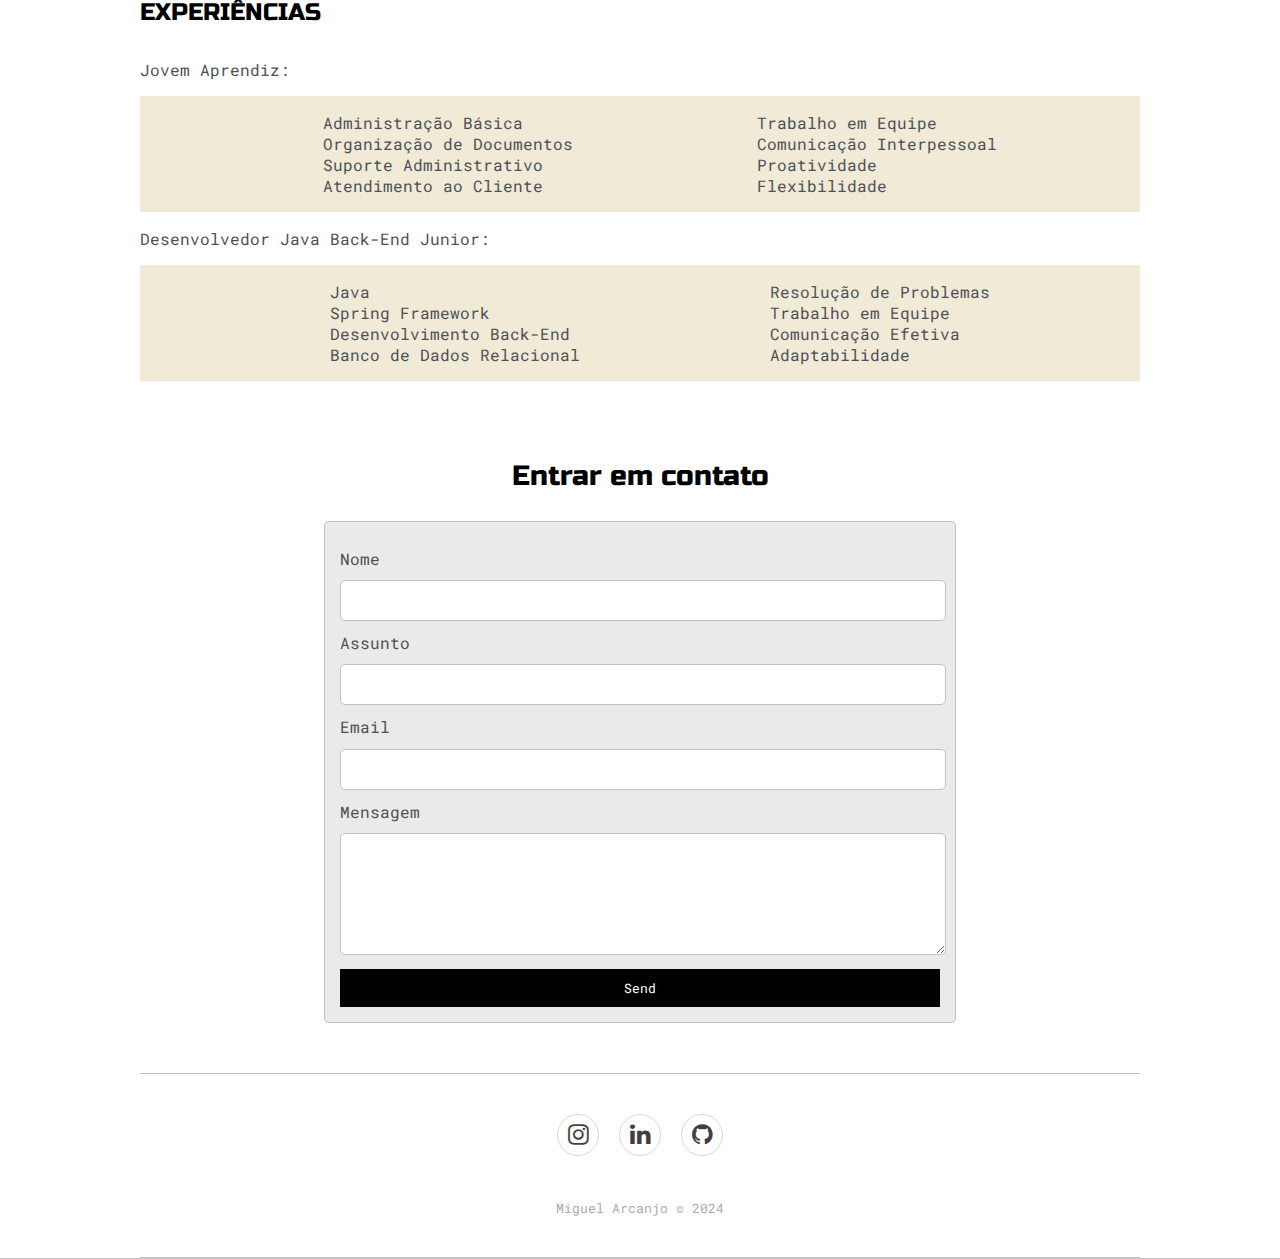
==== commit ba0f8149: "datas" ====
--- a/index.html
+++ b/index.html
@@ -100,7 +100,7 @@
                 São Paulo / SP</p>
             </div>
             <div>
-              <p>Fevereiro de 2024 à Junho de 2026</p>
+              <p>02/2024 à 06/2026</p>
             </div>
             <div>
               <p><strong>Tecnico em Desenvolvimento de Sistemas</strong> | Etec Paulistano,
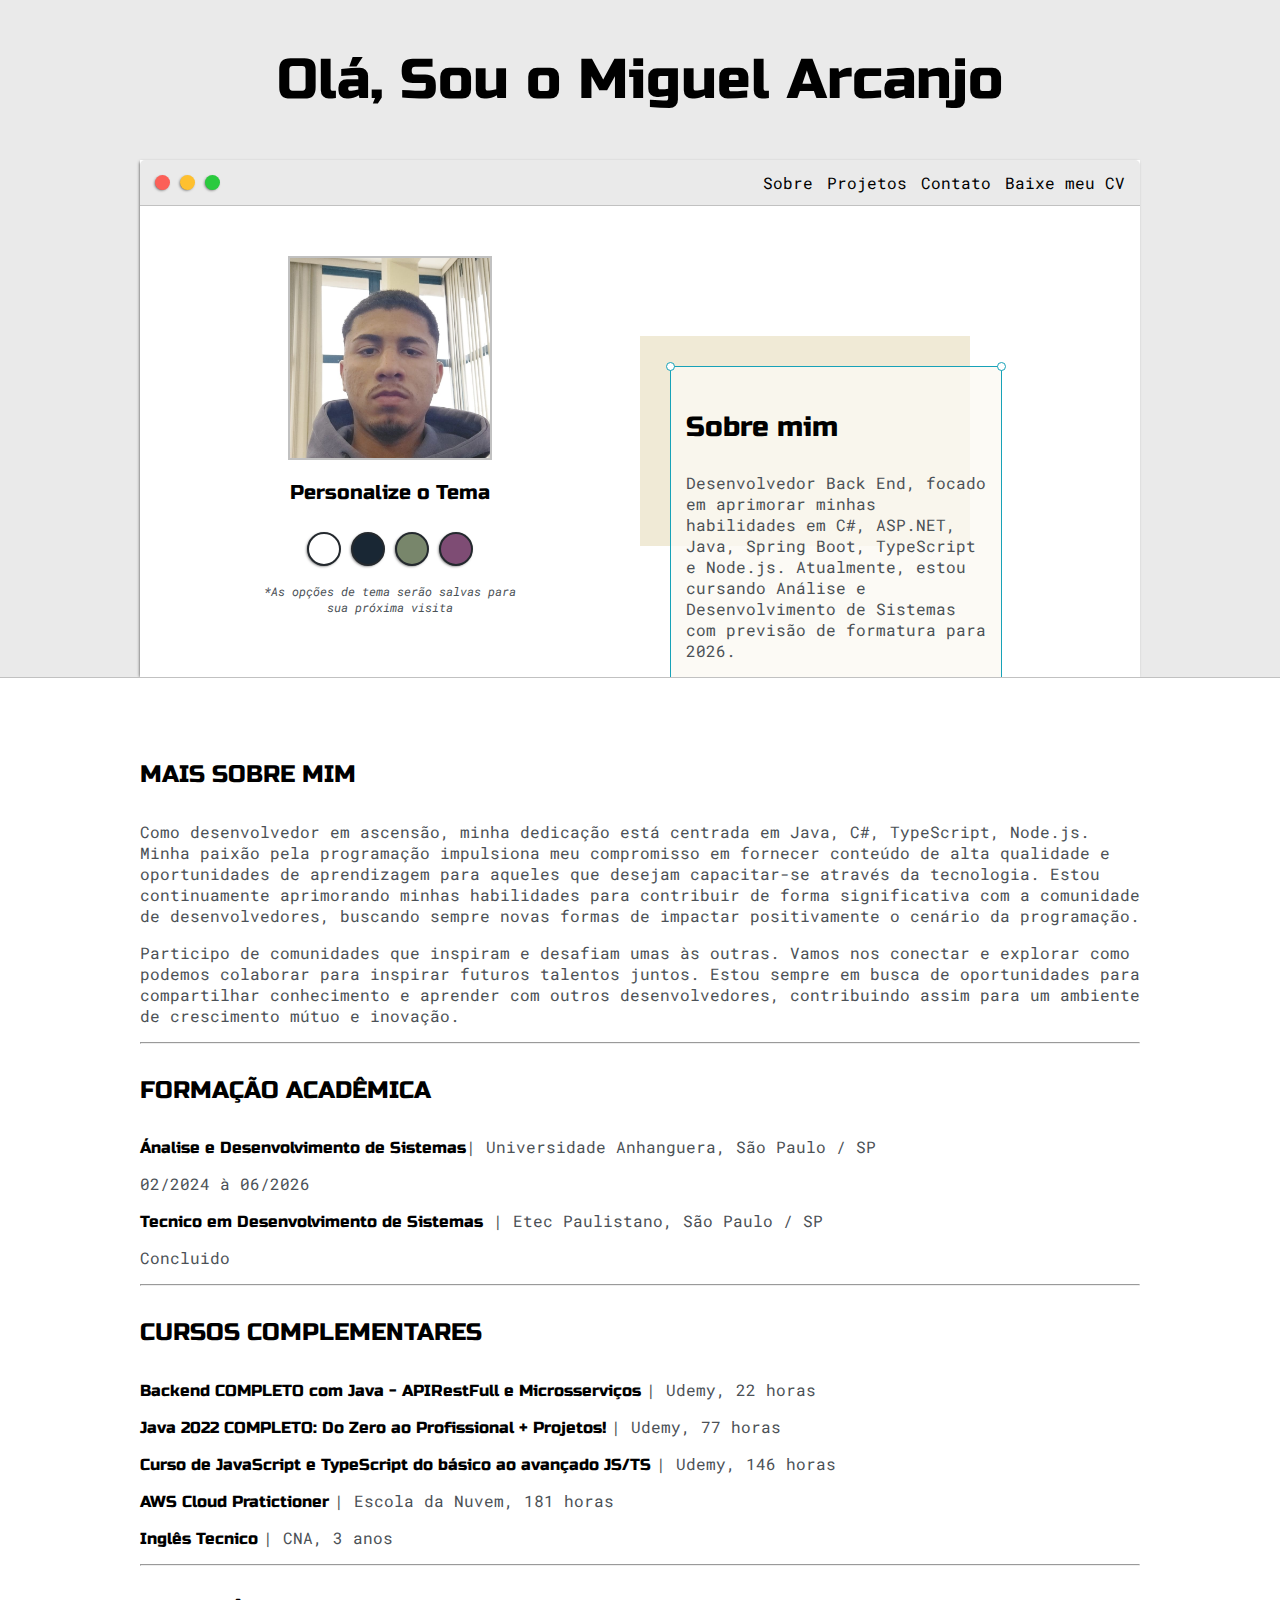
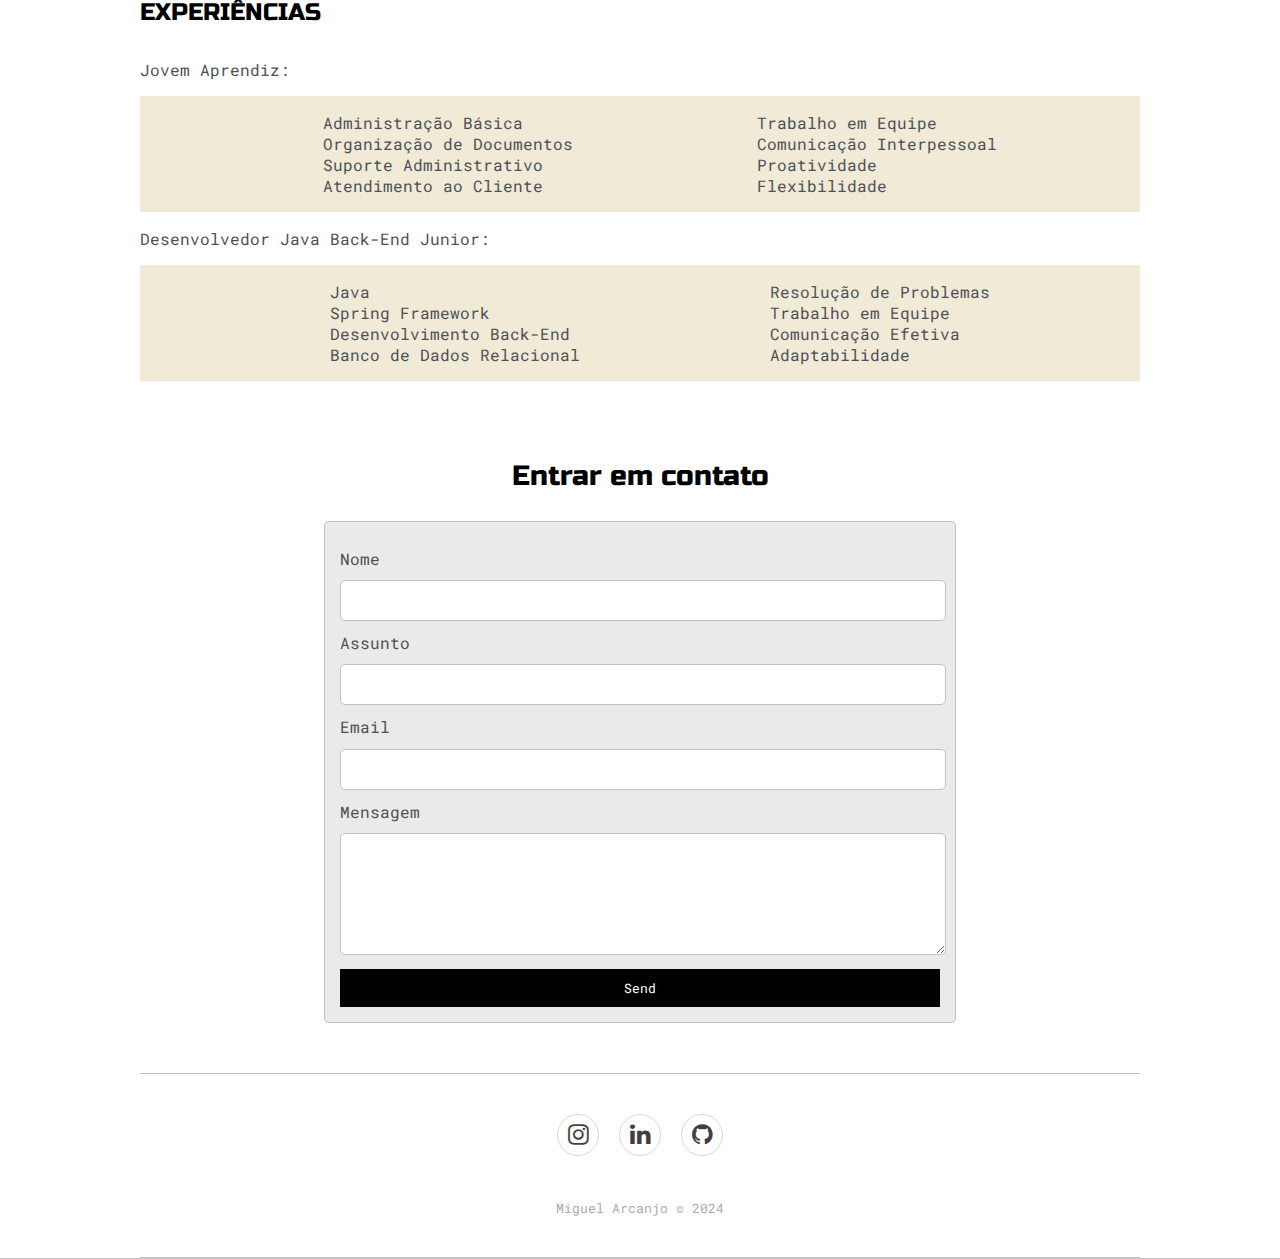
==== commit c56ca5e9: "..." ====
--- a/index.html
+++ b/index.html
@@ -62,9 +62,10 @@
               <div id="corner-tr" class="corner"></div>
               <h3>Sobre mim</h3>
               <p>
-                Desenvolvedor Back End focado em estudar C#, ASP.NET, Java, Spring Boot e Node. Curso Análise e
-                Desenvolvimento de
-                Sistemas com formação prevista para 2026.
+                Desenvolvedor Back End, focado em aprimorar minhas habilidades em C#, ASP.NET, Java,
+                Spring Boot, TypeScript e Node.js. Atualmente, estou cursando Análise e Desenvolvimento de Sistemas com
+                previsão de formatura para 2026.
+              </p>
               </p>
               <div id="corner-br" class="corner"></div>
               <div id="corner-bl" class="corner"></div>
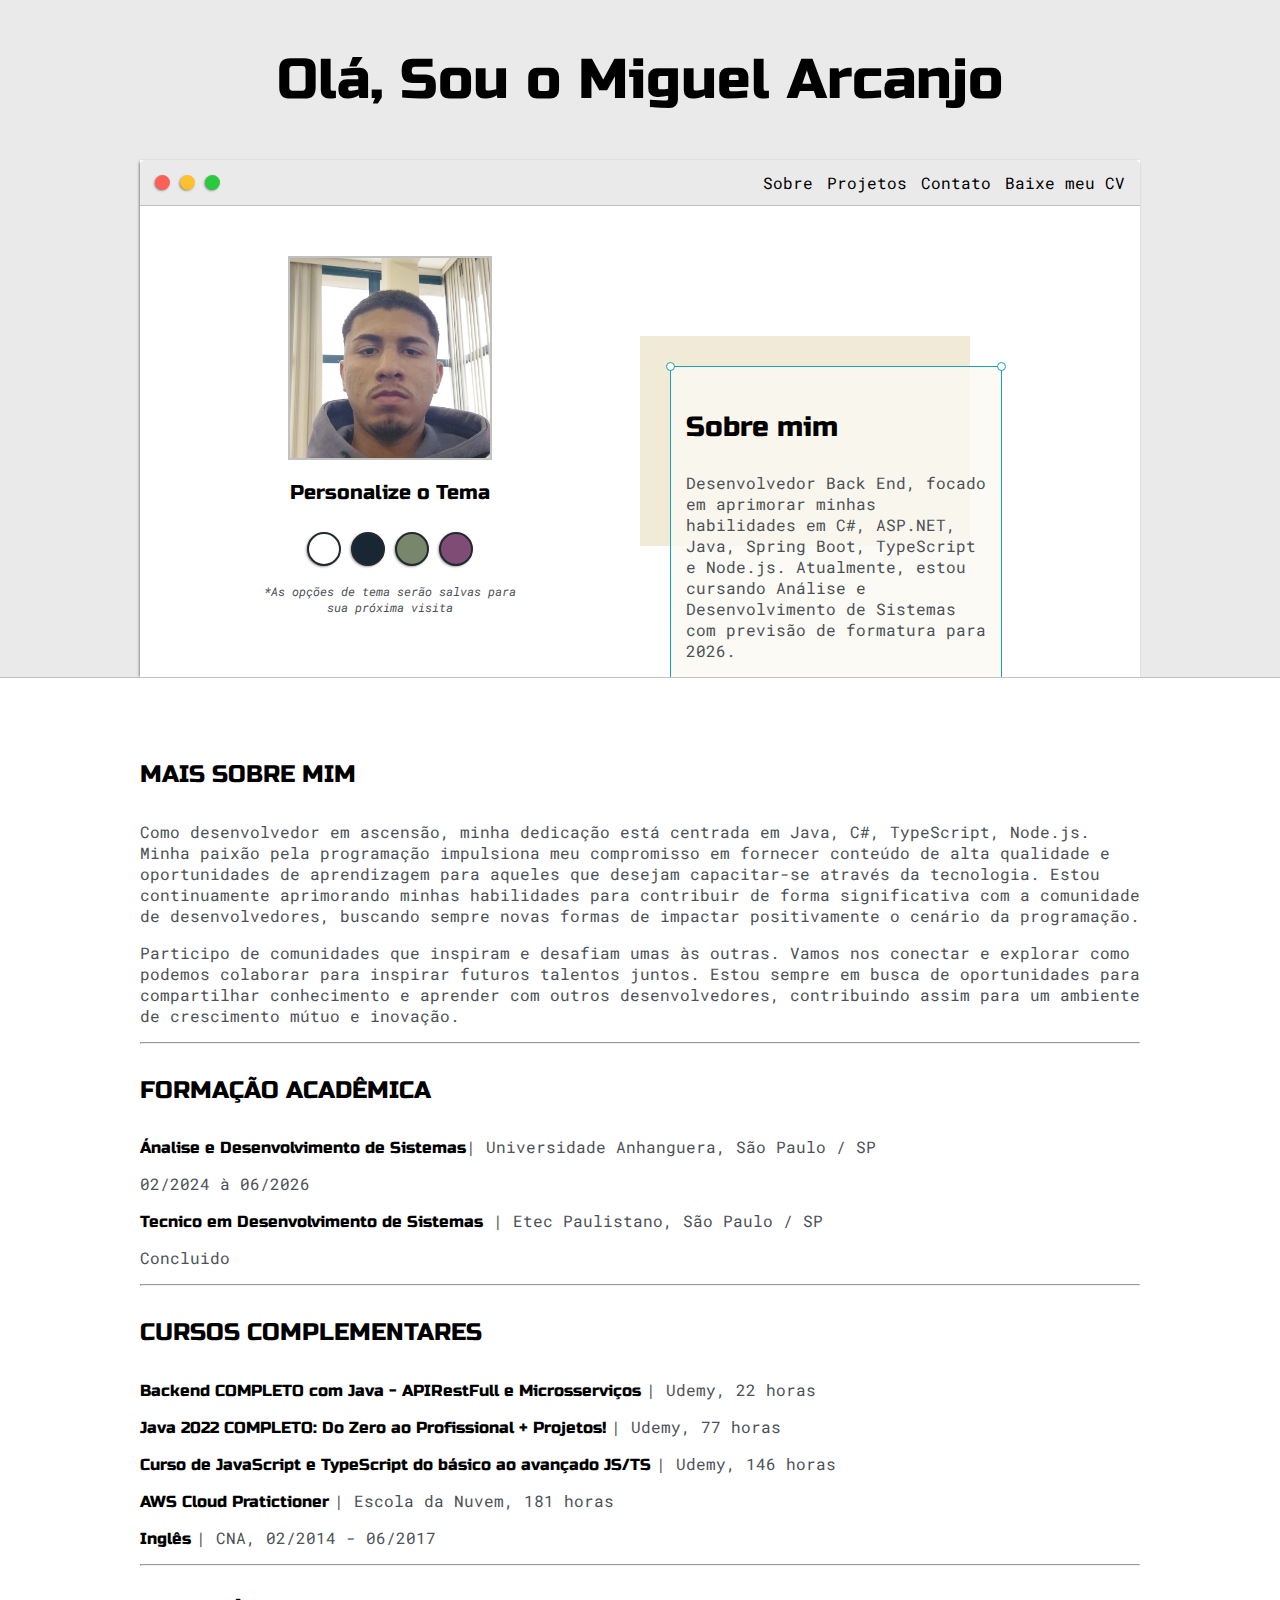
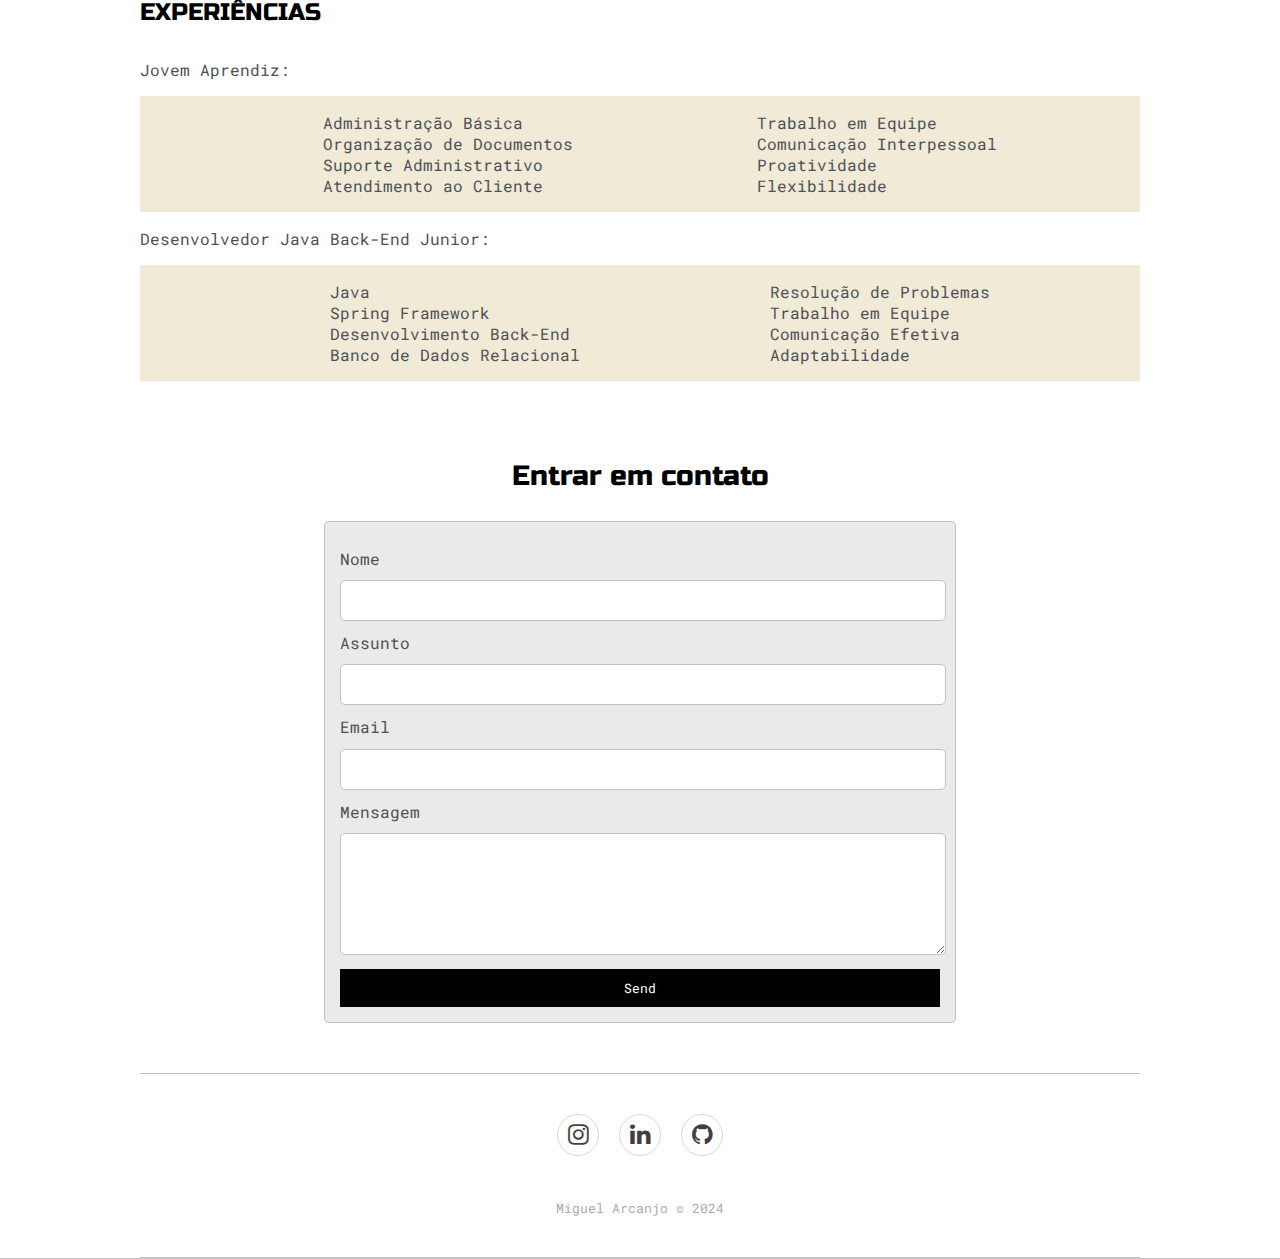
==== commit cda12e02: "..." ====
--- a/index.html
+++ b/index.html
@@ -134,9 +134,9 @@
                 181 horas</p>
             </div>
             <div>
-              <p><strong>Inglês Tecnico
+              <p><strong>Inglês
                 </strong> | CNA,
-                3 anos</p>
+                02/2014 - 06/2017 </p>
             </div>
             <hr />
 
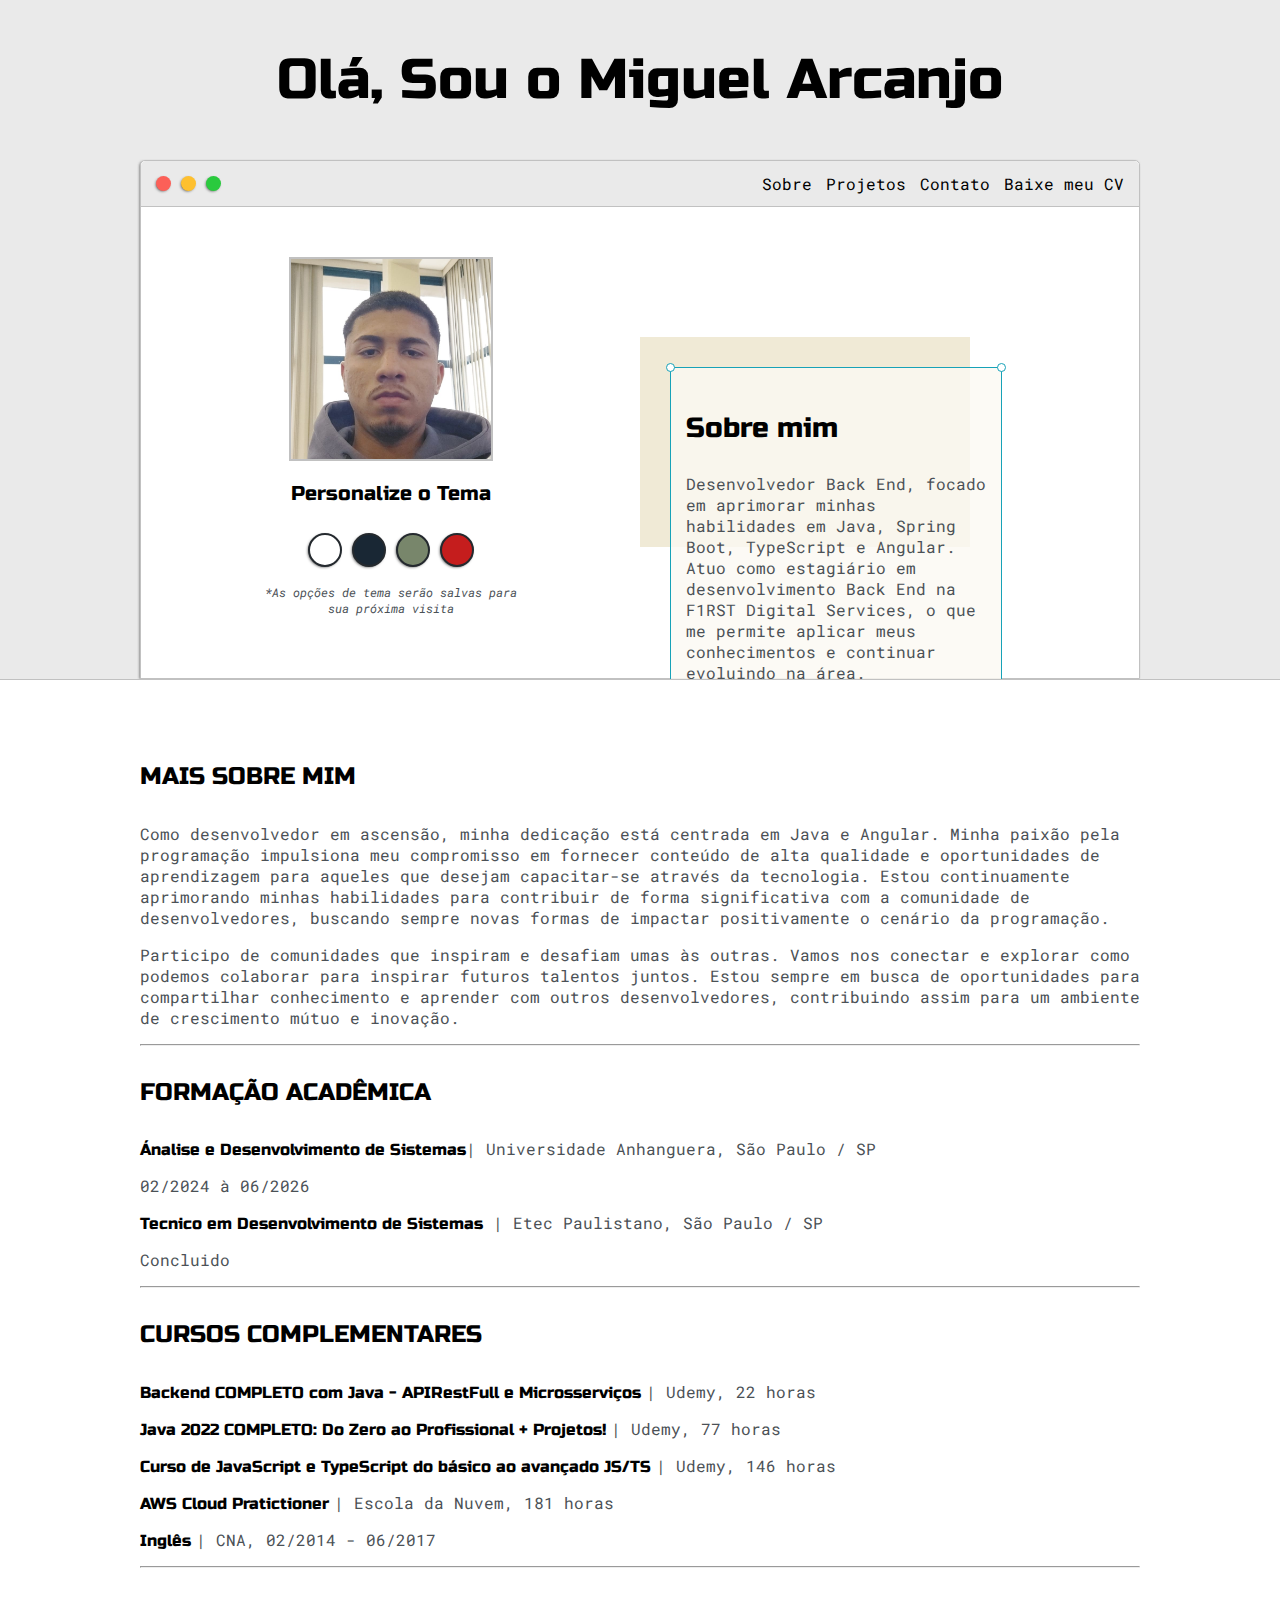
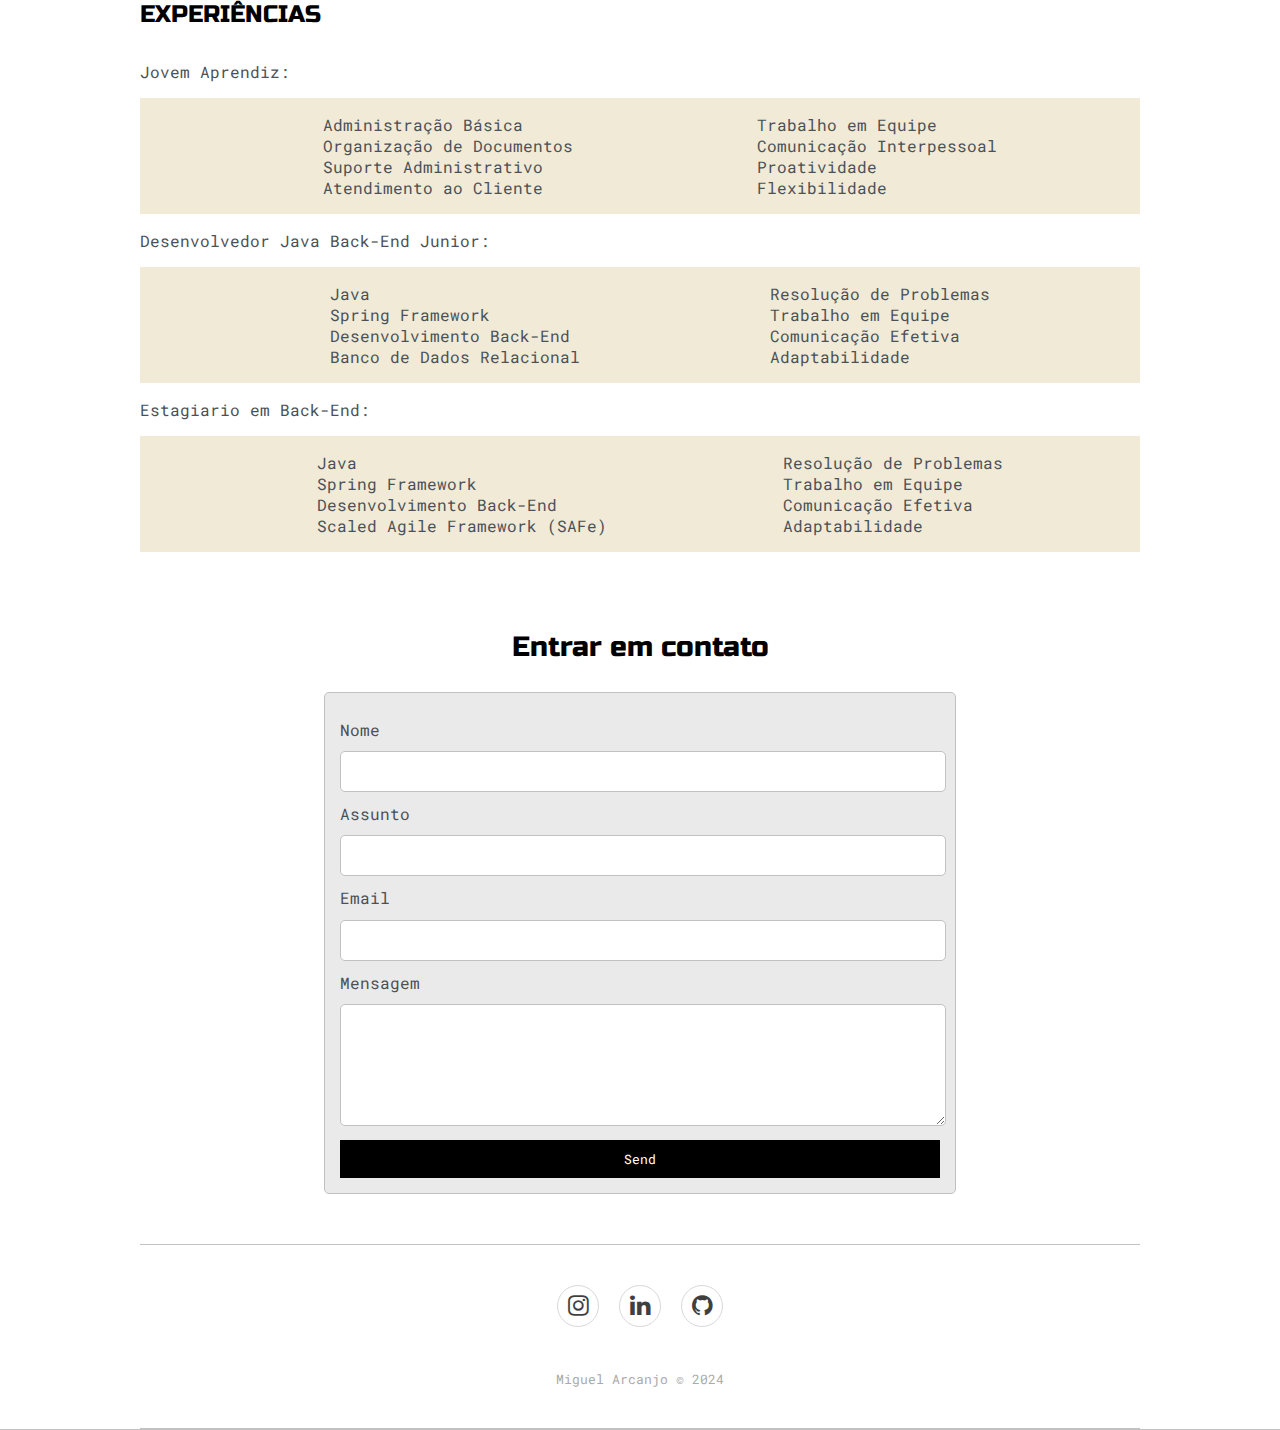
==== commit c5af1caf: "troca de cor (purple -> red)" ====
--- a/index.html
+++ b/index.html
@@ -48,7 +48,7 @@
             <div data-mode="light" id="light-mode" class="theme-dot"></div>
             <div data-mode="blue" id="blue-mode" class="theme-dot"></div>
             <div data-mode="green" id="green-mode" class="theme-dot"></div>
-            <div data-mode="purple" id="purple-mode" class="theme-dot"></div>
+            <div data-mode="red" id="red-mode" class="theme-dot"></div>
           </div>
           <p id="settings-note">
             *As opções de tema serão salvas para<br />
@@ -62,9 +62,9 @@
               <div id="corner-tr" class="corner"></div>
               <h3>Sobre mim</h3>
               <p>
-                Desenvolvedor Back End, focado em aprimorar minhas habilidades em C#, ASP.NET, Java,
-                Spring Boot, TypeScript e Node.js. Atualmente, estou cursando Análise e Desenvolvimento de Sistemas com
-                previsão de formatura para 2026.
+                Desenvolvedor Back End, focado em aprimorar minhas habilidades em Java, Spring Boot, TypeScript e
+                Angular. Atuo como estagiário em desenvolvimento Back End na F1RST Digital Services, o que me permite
+                aplicar meus conhecimentos e continuar evoluindo na área.
               </p>
               </p>
               <div id="corner-br" class="corner"></div>
@@ -81,7 +81,7 @@
         <div class="about-me">
           <h4 id="about-me">MAIS SOBRE MIM</h4>
           <p>
-            Como desenvolvedor em ascensão, minha dedicação está centrada em Java, C#, TypeScript, Node.js. Minha paixão
+            Como desenvolvedor em ascensão, minha dedicação está centrada em Java e Angular. Minha paixão
             pela programação impulsiona meu compromisso em fornecer conteúdo de alta qualidade e oportunidades de
             aprendizagem para aqueles que desejam capacitar-se através da tecnologia. Estou
             continuamente aprimorando minhas habilidades para contribuir de forma significativa com a comunidade de
@@ -175,6 +175,23 @@
                 <li>Adaptabilidade</li>
               </ul>
             </div>
+            <p>
+              Estagiario em Back-End: <a target="_blank" href="" download></a>
+            </p>
+            <div id="skills">
+              <ul>
+                <li>Java</li>
+                <li>Spring Framework</li>
+                <li>Desenvolvimento Back-End</li>
+                <li>Scaled Agile Framework (SAFe)</li>
+              </ul>
+              <ul>
+                <li>Resolução de Problemas</li>
+                <li>Trabalho em Equipe</li>
+                <li>Comunicação Efetiva</li>
+                <li>Adaptabilidade</li>
+              </ul>
+            </div>
 
           </div>
         </div>
--- a/default.css
+++ b/default.css
@@ -1,96 +1,128 @@
-:root{
-	--mainColor:#eaeaea;
-	--secondaryColor:#fff;
-
-	--borderColor:#c1c1c1;
-
-	--mainText:black;
-	--secondaryText:#4b5156;
-
-	--themeDotBorder:#24292e;
-
-	--previewShadow:#f0ead6;
-	--previewBg:rgb(251, 249, 243, 0.8);
+:root {
+	--mainColor: #eaeaea;
+	--secondaryColor: #fff;
+
+	--borderColor: #c1c1c1;
+
+	--mainText: black;
+	--secondaryText: #4b5156;
+
+	--themeDotBorder: #24292e;
+
+	--previewShadow: #f0ead6;
+	--previewBg: rgb(251, 249, 243, 0.8);
 
 	--submitBtn: black;
 
 }
-html, body{
+
+html,
+body {
 	padding: 0;
 	margin: 0;
 }
 
-body *{
+body * {
 	transition: 0.3s;
 }
 
-h1, h2, h3, h4, h5, h6, strong{
+h1,
+h2,
+h3,
+h4,
+h5,
+h6,
+strong {
 	color: var(--mainText);
 	font-family: 'Russo One', sans-serif;
 	font-weight: 500;
 }
-p, li, span, label, input, textarea{
+
+p,
+li,
+span,
+label,
+input,
+textarea {
 	color: var(--secondaryText);
 	font-family: 'Roboto Mono', monospace;
 }
 
-a{
+a {
 	text-decoration: none;
 	color: #17a2b8;
 }
 
-ul{
+ul {
 	list-style: none;
 }
 
-h1{font-size: 56px;}
-h2{font-size: 36px;}
-h3{font-size: 28px;}
-h4{font-size: 24px;}
-h5{font-size: 20px;}
-h6{font-size: 16px;}
-
-.s1{
+h1 {
+	font-size: 56px;
+}
+
+h2 {
+	font-size: 36px;
+}
+
+h3 {
+	font-size: 28px;
+}
+
+h4 {
+	font-size: 24px;
+}
+
+h5 {
+	font-size: 20px;
+}
+
+h6 {
+	font-size: 16px;
+}
+
+.s1 {
 	background-color: var(--mainColor);
 	border-bottom: 1px solid var(--borderColor);
 	overflow: auto;
 }
 
-.s2{
+.s2 {
 	background-color: var(--secondaryColor);
 	border-bottom: 1px solid var(--borderColor);
 	overflow: auto;
 }
-.main-container{
+
+.main-container {
 	width: 1000px;
 	margin: 0 auto;
 }
 
-.greeting-wrap{
+.greeting-wrap {
 	display: grid;
 	text-align: center;
 	align-content: center;
 	min-height: 10em;
 }
 
-.intro-wrapper{
+.intro-wrapper {
 	background-color: var(--secondaryColor);
-	border: 1px solid var(--borderColor)
+	border: 1px solid var(--borderColor);
 	border-radius: 5px 5px 0 0;
 
-	-webkit-box-shadow: 1px 1px 3px -1px rgba(0,0,0,0.75);
-	-moz-box-shadow: -1px 1px 3px -1px rgba(0,0,0,0.75);
-	box-shadow: -1px 1px 3px -1px rgba(0,0,0,0.75);
+	-webkit-box-shadow: 1px 1px 3px -1px rgba(0, 0, 0, 0.75);
+	-moz-box-shadow: -1px 1px 3px -1px rgba(0, 0, 0, 0.75);
+	box-shadow: -1px 1px 3px -1px rgba(0, 0, 0, 0.75);
 	/*box shadow generator*/
 	display: grid;
 	grid-template-columns: 1fr 1fr;
-	grid-template-areas: 
-	'nav-wrapper nav-wrapper'
-	'left-column right-column'
+	grid-template-areas:
+		'nav-wrapper nav-wrapper'
+		'left-column right-column'
 	;
 }
 
-.nav-wrapper{
+.nav-wrapper {
 	grid-area: nav-wrapper;
 	border-bottom: 1px solid var(--borderColor);
 	display: flex;
@@ -100,56 +132,56 @@
 	background-color: var(--mainColor)
 }
 
-#navigation a{
+#navigation a {
 	color: var(--mainText)
 }
 
-.dots-wrapper{
+.dots-wrapper {
 	display: flex;
 	padding: 10px;
 }
 
-.browser-dot{
+.browser-dot {
 	background-color: black;
 	height: 15px;
 	width: 15px;
 	border-radius: 50%;
 	margin: 5px;
-	-webkit-box-shadow: 1px 1px 3px -1px rgba(0,0,0,0.75);
-	-moz-box-shadow: -1px 1px 3px -1px rgba(0,0,0,0.75);
-	box-shadow: -1px 1px 3px -1px rgba(0,0,0,0.75);
-}
-
-#dot-1{
+	-webkit-box-shadow: 1px 1px 3px -1px rgba(0, 0, 0, 0.75);
+	-moz-box-shadow: -1px 1px 3px -1px rgba(0, 0, 0, 0.75);
+	box-shadow: -1px 1px 3px -1px rgba(0, 0, 0, 0.75);
+}
+
+#dot-1 {
 	background-color: #fc6058;
 }
 
-#dot-2{
+#dot-2 {
 	background-color: #fec02f;
 }
 
-#dot-3{
+#dot-3 {
 	background-color: #2aca3e;
 }
 
-#navigation{
+#navigation {
 	margin: 0;
 	padding: 10px;
 }
 
-#navigation li{
+#navigation li {
 	display: inline-block;
 	margin-right: 5px;
-	margin-left: 5px;  
-}
-
-.left-column{
+	margin-left: 5px;
+}
+
+.left-column {
 	grid-area: left-column;
 	padding-top: 50px;
 	padding-bottom: 50px;
 }
 
-#profile-pik{
+#profile-pik {
 	display: block;
 	margin: 0 auto;
 	height: 200px;
@@ -158,52 +190,52 @@
 	border: 2px solid var(--borderColor)
 }
 
-#theme-option-wrapper{
+#theme-option-wrapper {
 	display: flex;
 	justify-content: center;
 }
 
-.theme-dot{
+.theme-dot {
 	height: 30px;
 	width: 30px;
 	background-color: black;
 	border-radius: 50%;
 	margin: 5px;
-	border: 2px solid var(--themeDotBorder); 
-
-	-webkit-box-shadow: 1px 1px 3px -1px rgba(0,0,0,0.75);
-	-moz-box-shadow: -1px 1px 3px -1px rgba(0,0,0,0.75);
-	box-shadow: -1px 1px 3px -1px rgba(0,0,0,0.75);
+	border: 2px solid var(--themeDotBorder);
+
+	-webkit-box-shadow: 1px 1px 3px -1px rgba(0, 0, 0, 0.75);
+	-moz-box-shadow: -1px 1px 3px -1px rgba(0, 0, 0, 0.75);
+	box-shadow: -1px 1px 3px -1px rgba(0, 0, 0, 0.75);
 	cursor: pointer;
 }
 
-.theme-dot:hover{
+.theme-dot:hover {
 	border-width: 5px;
 }
 
-#light-mode{
+#light-mode {
 	background-color: #fff;
 }
 
-#blue-mode{
+#blue-mode {
 	background-color: #192734;
 }
 
-#green-mode{
+#green-mode {
 	background-color: #78866b;
 }
 
-#purple-mode{
-	background-color: #7e4c74;
-}
-
-#settings-note{
+#red-mode {
+	background-color: #c51d1d;
+}
+
+#settings-note {
 	font-size: 12px;
 	font-style: italic;
 	text-align: center;
 }
 
-.right-column{
+.right-column {
 	grid-area: right-column;
 	display: grid;
 	align-content: center;
@@ -211,7 +243,7 @@
 	padding-bottom: 50px;
 }
 
-#preview{
+#preview {
 	width: 300px;
 	border: 1.5px solid #17a2b8;
 	background-color: var(--previewBg);
@@ -219,7 +251,7 @@
 	position: relative;
 }
 
-#preview-shadow{
+#preview-shadow {
 	background-color: var(--previewShadow);
 	width: 300px;
 	height: 180px;
@@ -227,7 +259,7 @@
 	padding-top: 30px;
 }
 
-.corner{
+.corner {
 	width: 7px;
 	height: 7px;
 	border-radius: 50%;
@@ -236,51 +268,51 @@
 	position: absolute;
 }
 
-#corner-tl{
+#corner-tl {
 	top: -5px;
 	left: -5px;
 }
 
-#corner-tr{
+#corner-tr {
 	top: -5px;
 	right: -5px;
 }
 
-#corner-br{
+#corner-br {
 	bottom: -5px;
 	right: -5px;
 }
 
-#corner-bl{
+#corner-bl {
 	bottom: -5px;
 	left: -5px;
 }
 
-.about-wrapper{
-	display: grid;
-	grid-template-columns: repeat(auto-fit, minmax(320px, 1fr)); 
+.about-wrapper {
+	display: grid;
+	grid-template-columns: repeat(auto-fit, minmax(320px, 1fr));
 	padding-bottom: 50px;
 	padding-top: 50px;
-	gap:100px;
-}
-
-#skills{
+	gap: 100px;
+}
+
+#skills {
 	display: flex;
 	justify-content: space-evenly;
 	background-color: var(--previewShadow);
 }
 
-.social-links{
+.social-links {
 	display: grid;
 	align-content: center;
 	text-align: center;
 }
 
-#social-image{
+#social-image {
 	width: 100%;
 }
 
-.post-wrapper{
+.post-wrapper {
 	display: grid;
 	grid-template-columns: repeat(auto-fit, 320px);
 	gap: 20px;
@@ -289,39 +321,39 @@
 	padding-bottom: 50px;
 }
 
-.post{
-	border:1px solid var(--borderColor);
-	-webkit-box-shadow: 1px 1px 3px -1px rgba(0,0,0,0.75);
-	-moz-box-shadow: -1px 1px 3px -1px rgba(0,0,0,0.75);
-	box-shadow: -1px 1px 3px -1px rgba(0,0,0,0.75);
-}
-
-.post-preview{
+.post {
+	border: 1px solid var(--borderColor);
+	-webkit-box-shadow: 1px 1px 3px -1px rgba(0, 0, 0, 0.75);
+	-moz-box-shadow: -1px 1px 3px -1px rgba(0, 0, 0, 0.75);
+	box-shadow: -1px 1px 3px -1px rgba(0, 0, 0, 0.75);
+}
+
+.post-preview {
 	background-color: #fff;
 	padding: 15px;
 }
 
-.post-title{
+.post-title {
 	color: black;
 	margin: 0;
 }
 
-.post-intro{
+.post-intro {
 	color: #4b5156;
 	font-size: 14px;
 	white-space: nowrap;
-    overflow: hidden !important;
-    text-overflow: ellipsis;
-}
-
-.thumbnail{
+	overflow: hidden !important;
+	text-overflow: ellipsis;
+}
+
+.thumbnail {
 	width: 100%;
 	height: 180px;
 	display: block;
 	object-fit: cover;
 }
 
-#contact-form{
+#contact-form {
 	display: block;
 	max-width: 600px;
 	margin: 0 auto;
@@ -332,110 +364,111 @@
 	margin-bottom: 50px;
 }
 
-#contact-form label{
+#contact-form label {
 	line-height: 2.7em;
 }
 
-#contact-form textarea{
+#contact-form textarea {
 	min-height: 100px;
 	font-size: 14px;
 }
 
-.input-field{
+.input-field {
 	width: 100%;
 	padding-top: 10px;
-	padding-bottom:10px; 
+	padding-bottom: 10px;
 	background-color: var(--secondaryColor);
 	border-radius: 5px;
-	border:1px solid var(--borderColor);
+	border: 1px solid var(--borderColor);
 	font-size: 14px;
 }
 
-#submit-btn{
+#submit-btn {
 	margin-top: 10px;
 	width: 100%;
 	padding-top: 10px;
 	padding-bottom: 10px;
 	color: #fff;
 	background-color: var(--submitBtn);
-	border:none;
-}
-
-@media screen and (max-width: 1000px){
-	.main-container{
+	border: none;
+}
+
+@media screen and (max-width: 1000px) {
+	.main-container {
 		width: 95%;
 	}
 }
 
-@media screen and (max-width: 800px){
-	.intro-wrapper{
+@media screen and (max-width: 800px) {
+	.intro-wrapper {
 		grid-template-columns: 1fr;
-		grid-template-areas: 
-		'nav-wrapper'
-		'left-column'
-		'right-column'
+		grid-template-areas:
+			'nav-wrapper'
+			'left-column'
+			'right-column'
 		;
 	}
-	.right-column{
+
+	.right-column {
 		justify-content: center;
 	}
 }
+
 /*------Footer------*/
 .footer-basic {
-	padding:40px 0;
-  }
-  
-  .footer-basic ul {
-	padding:0;
-	list-style:none;
-	text-align:center;
-	font-size:18px;
-	line-height:1.6;
-	margin-bottom:0;
-  }
-  
-  .footer-basic li {
-	padding:0 10px;
-  }
-  
-  .footer-basic ul a {
-	color:inherit;
-	text-decoration:none;
-	opacity:0.8;
-  }
-  
-  .footer-basic ul a:hover {
-	opacity:1;
-  }
-  
-  .footer-basic .social {
-	text-align:center;
-	padding-bottom:25px;
-  }
-  
-  .footer-basic .social > a {
-	font-size:24px;
-	width:40px;
-	height:40px;
-	line-height:40px;
-	display:inline-block;
-	text-align:center;
-	border-radius:50%;
-	border:1px solid #ccc;
-	margin:0 8px;
-	color:inherit;
-	opacity:0.75;
-  }
- 
-  .footer-basic .social > a:hover {
-	opacity:0.9;
-  }
-  
-  .footer-basic .copyright {
-	margin-top:15px;
-	text-align:center;
-	font-size:13px;
-	color:#aaa;
-	margin-bottom:0;
-  }
-  +	padding: 40px 0;
+}
+
+.footer-basic ul {
+	padding: 0;
+	list-style: none;
+	text-align: center;
+	font-size: 18px;
+	line-height: 1.6;
+	margin-bottom: 0;
+}
+
+.footer-basic li {
+	padding: 0 10px;
+}
+
+.footer-basic ul a {
+	color: inherit;
+	text-decoration: none;
+	opacity: 0.8;
+}
+
+.footer-basic ul a:hover {
+	opacity: 1;
+}
+
+.footer-basic .social {
+	text-align: center;
+	padding-bottom: 25px;
+}
+
+.footer-basic .social>a {
+	font-size: 24px;
+	width: 40px;
+	height: 40px;
+	line-height: 40px;
+	display: inline-block;
+	text-align: center;
+	border-radius: 50%;
+	border: 1px solid #ccc;
+	margin: 0 8px;
+	color: inherit;
+	opacity: 0.75;
+}
+
+.footer-basic .social>a:hover {
+	opacity: 0.9;
+}
+
+.footer-basic .copyright {
+	margin-top: 15px;
+	text-align: center;
+	font-size: 13px;
+	color: #aaa;
+	margin-bottom: 0;
+}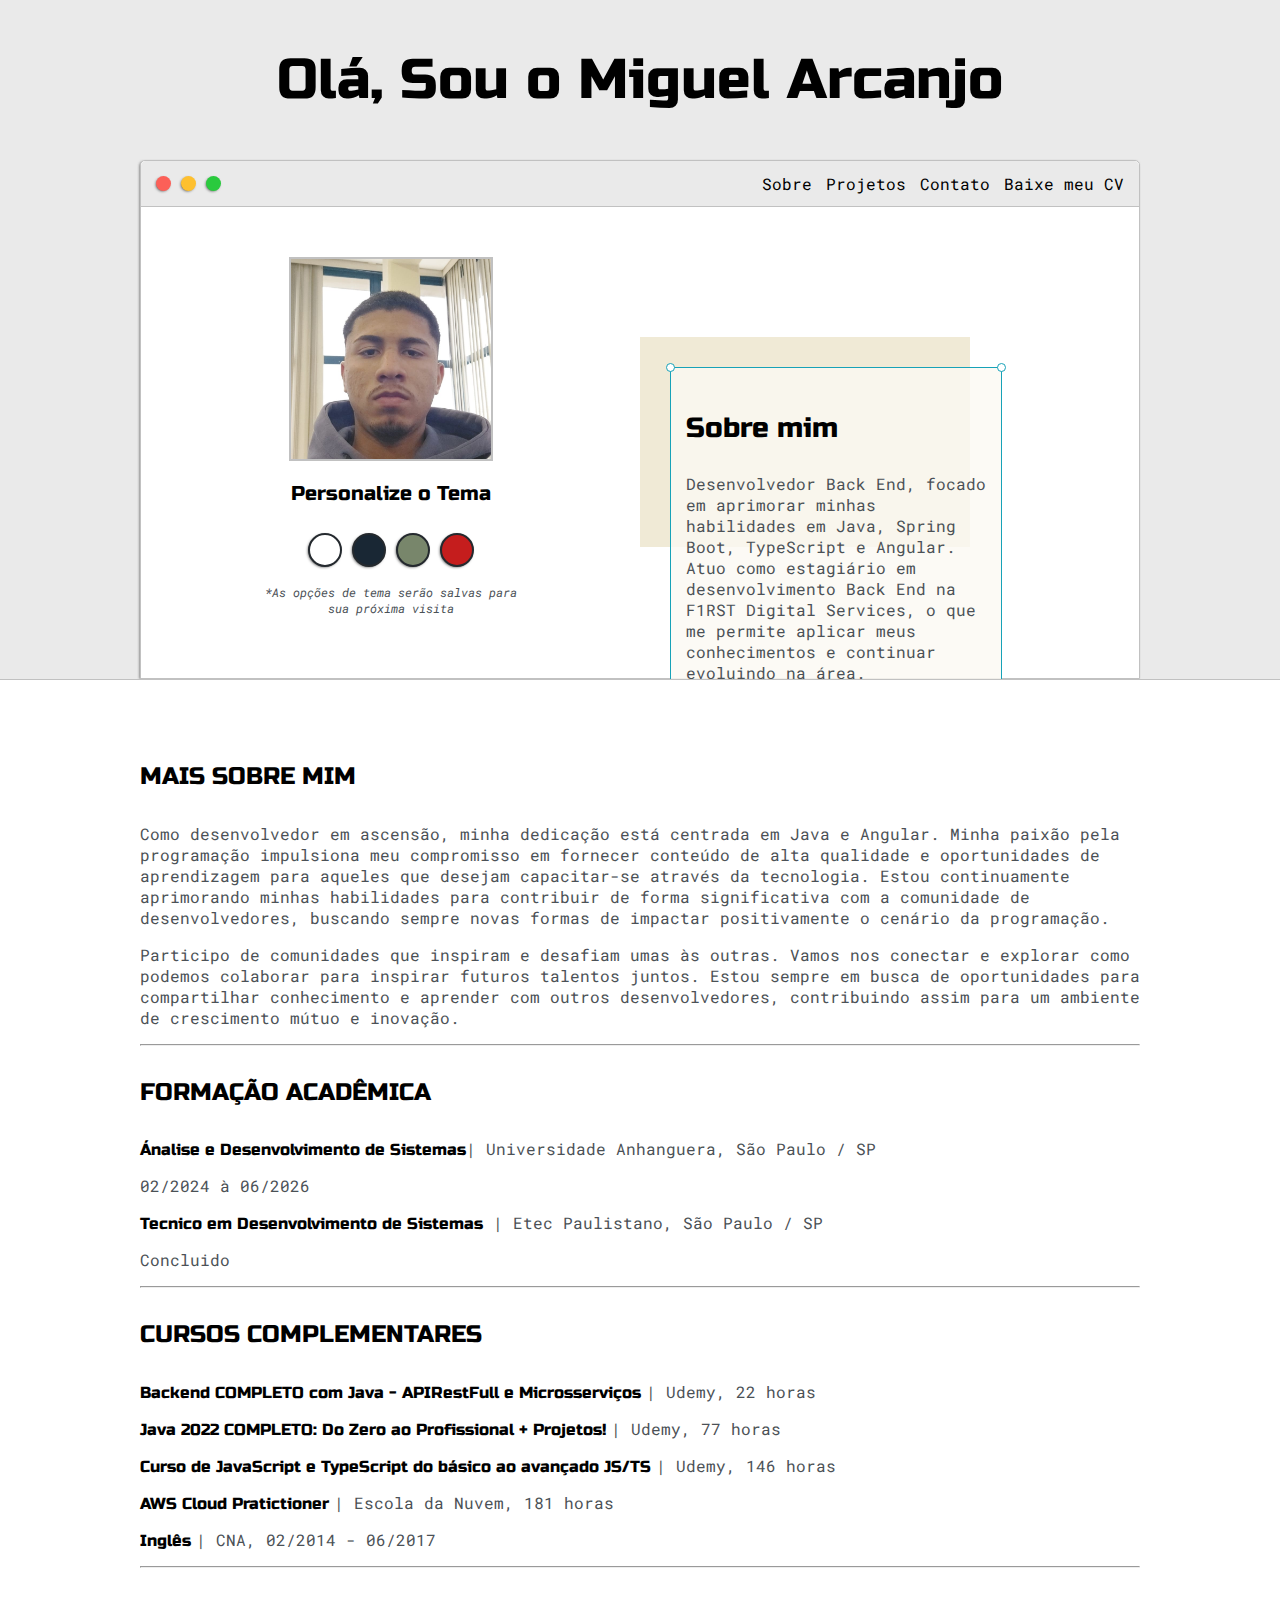
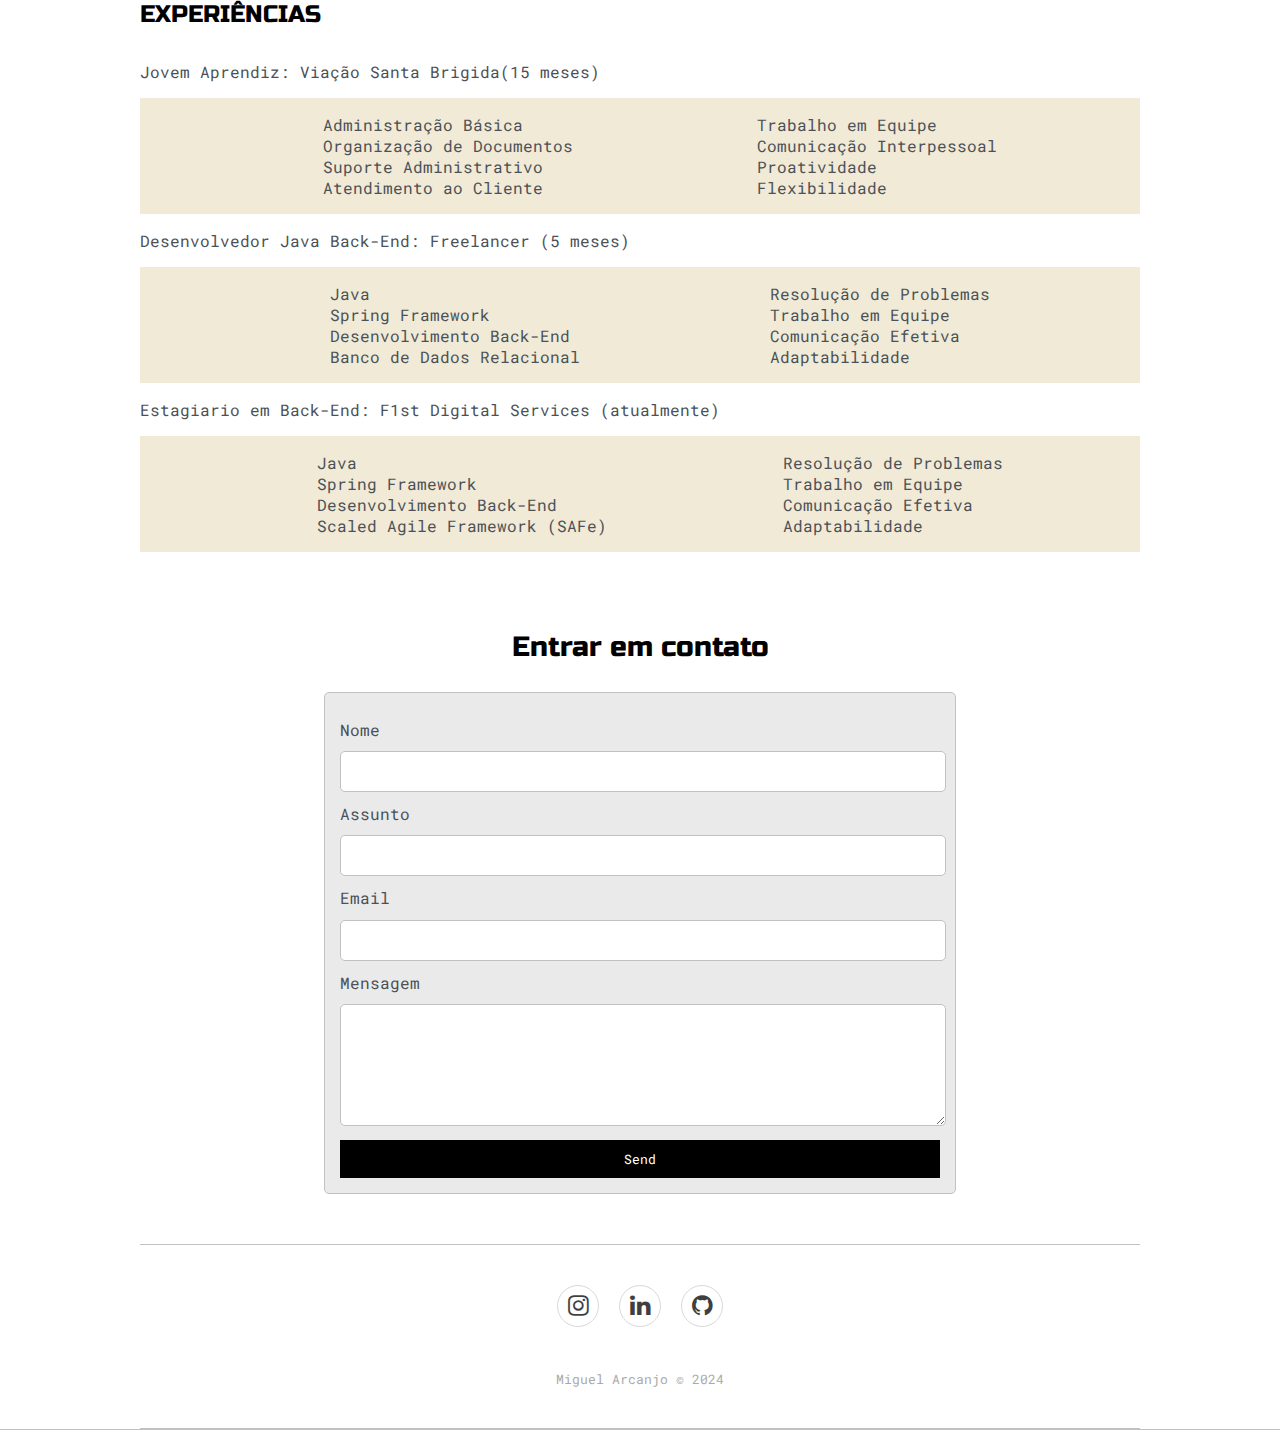
==== commit 8ebd9367: "detalhes de titulo" ====
--- a/index.html
+++ b/index.html
@@ -142,7 +142,7 @@
 
             <h4>EXPERIÊNCIAS</h4>
             <p>
-              Jovem Aprendiz: <a target="_blank" href="" download></a>
+              Jovem Aprendiz: Viação Santa Brigida(15 meses) <a target="_blank" href="" download></a>
             </p>
             <div id="skills">
               <ul>
@@ -159,7 +159,7 @@
               </ul>
             </div>
             <p>
-              Desenvolvedor Java Back-End Junior: <a target="_blank" href="" download></a>
+              Desenvolvedor Java Back-End: Freelancer (5 meses) <a target="_blank" href="" download></a>
             </p>
             <div id="skills">
               <ul>
@@ -176,7 +176,7 @@
               </ul>
             </div>
             <p>
-              Estagiario em Back-End: <a target="_blank" href="" download></a>
+              Estagiario em Back-End: F1st Digital Services (atualmente) <a target="_blank" href="" download></a>
             </p>
             <div id="skills">
               <ul>
